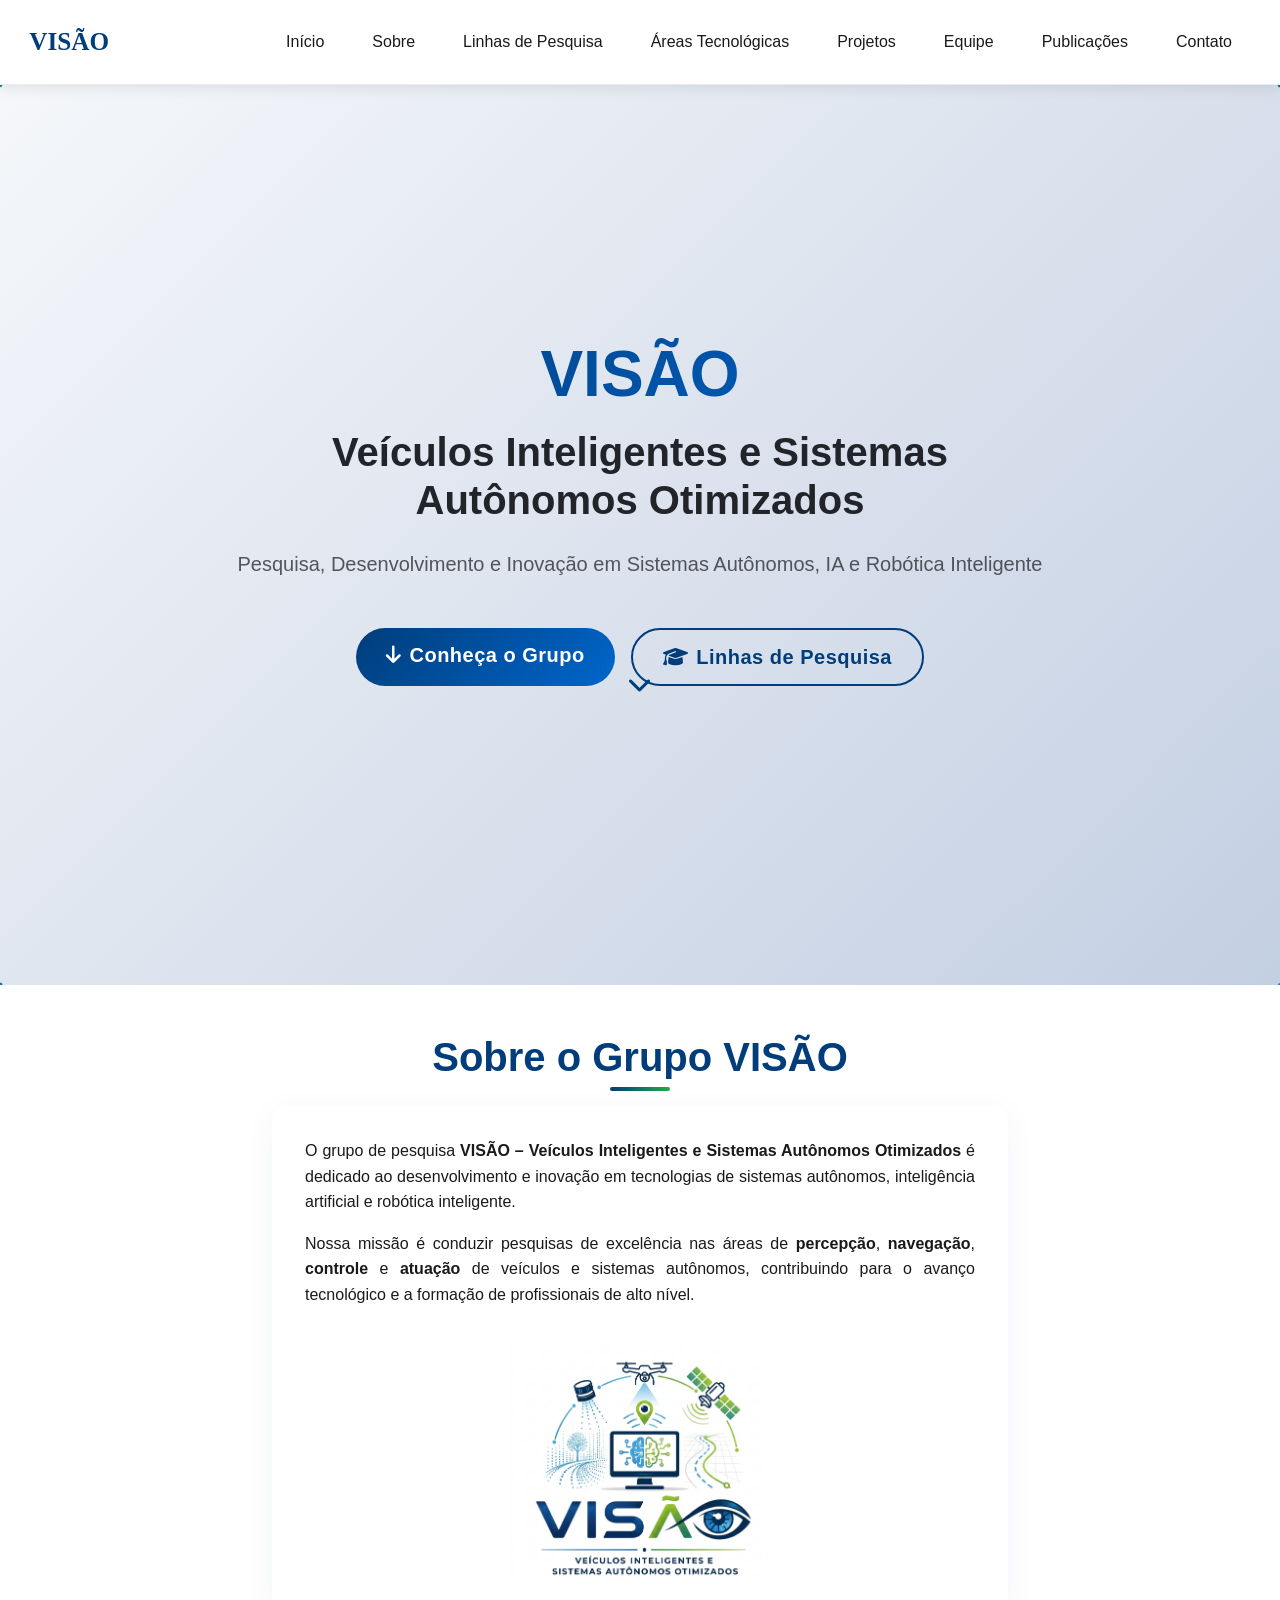
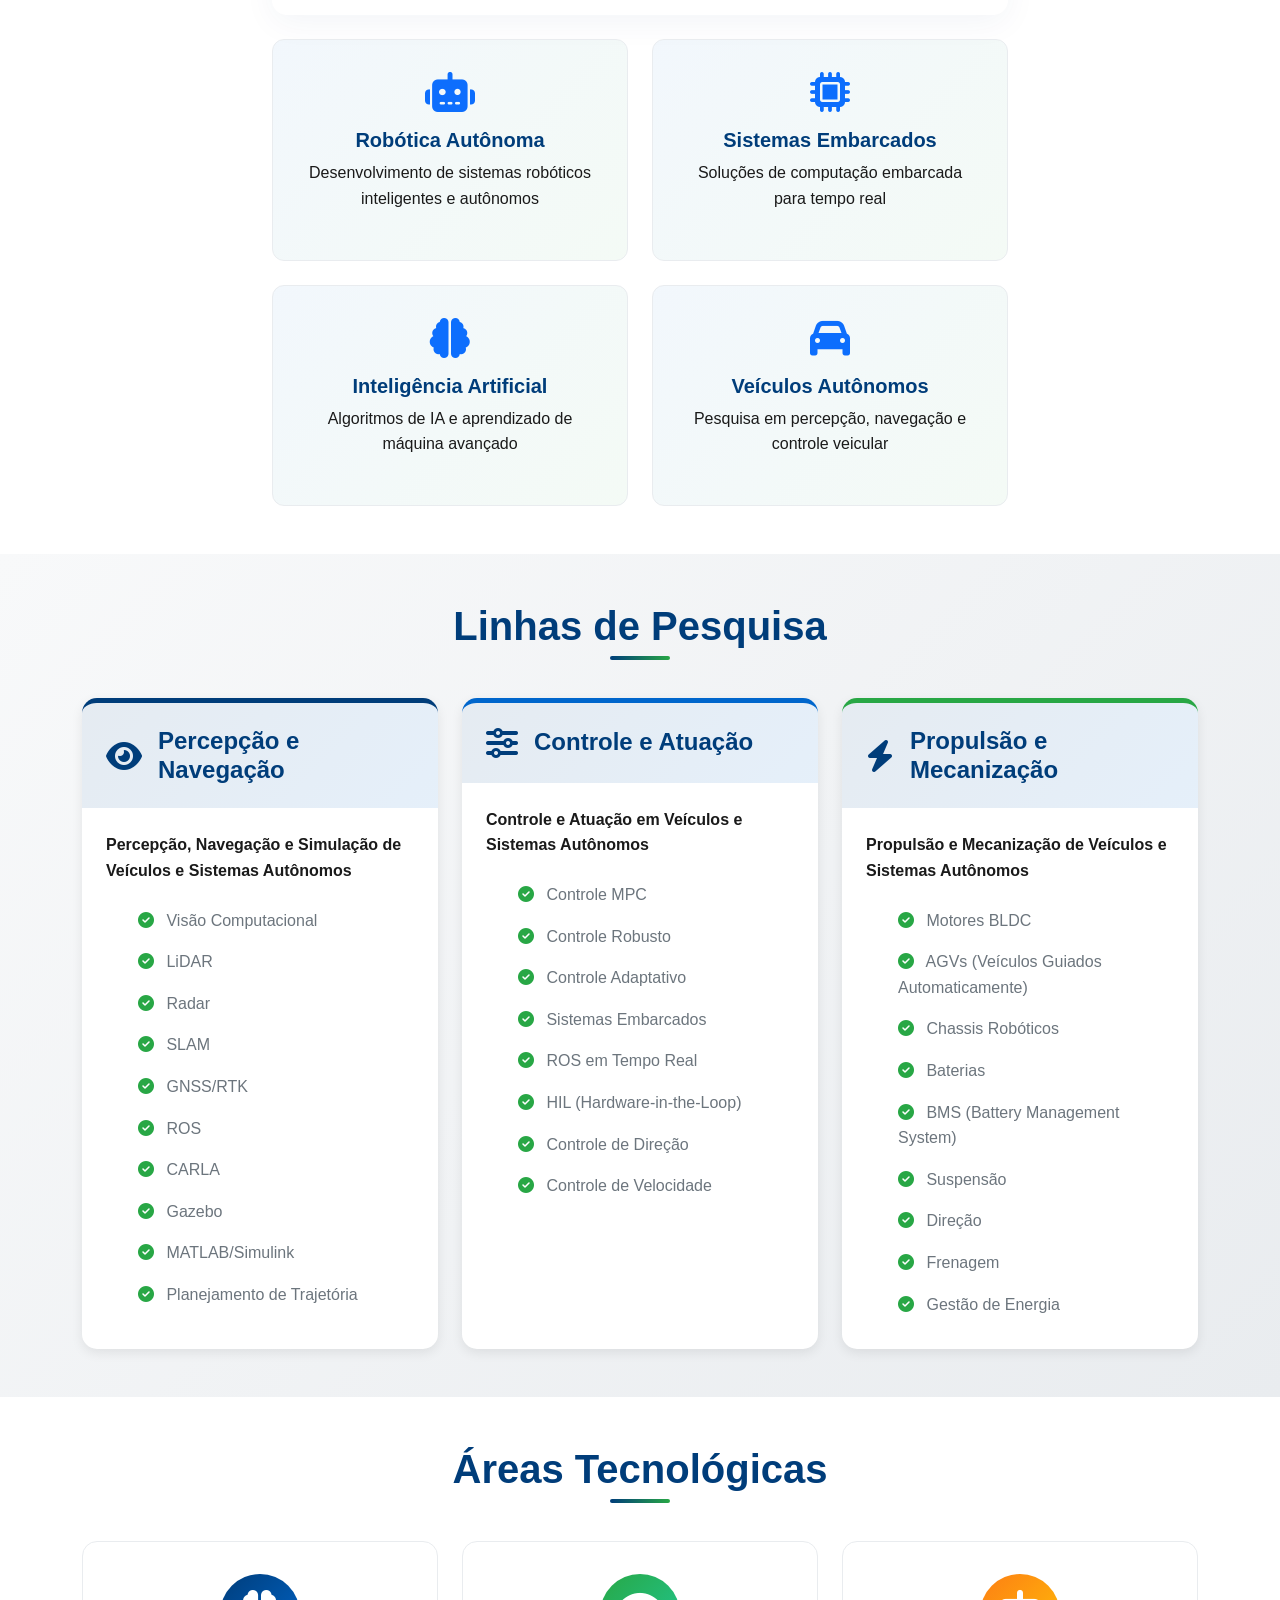
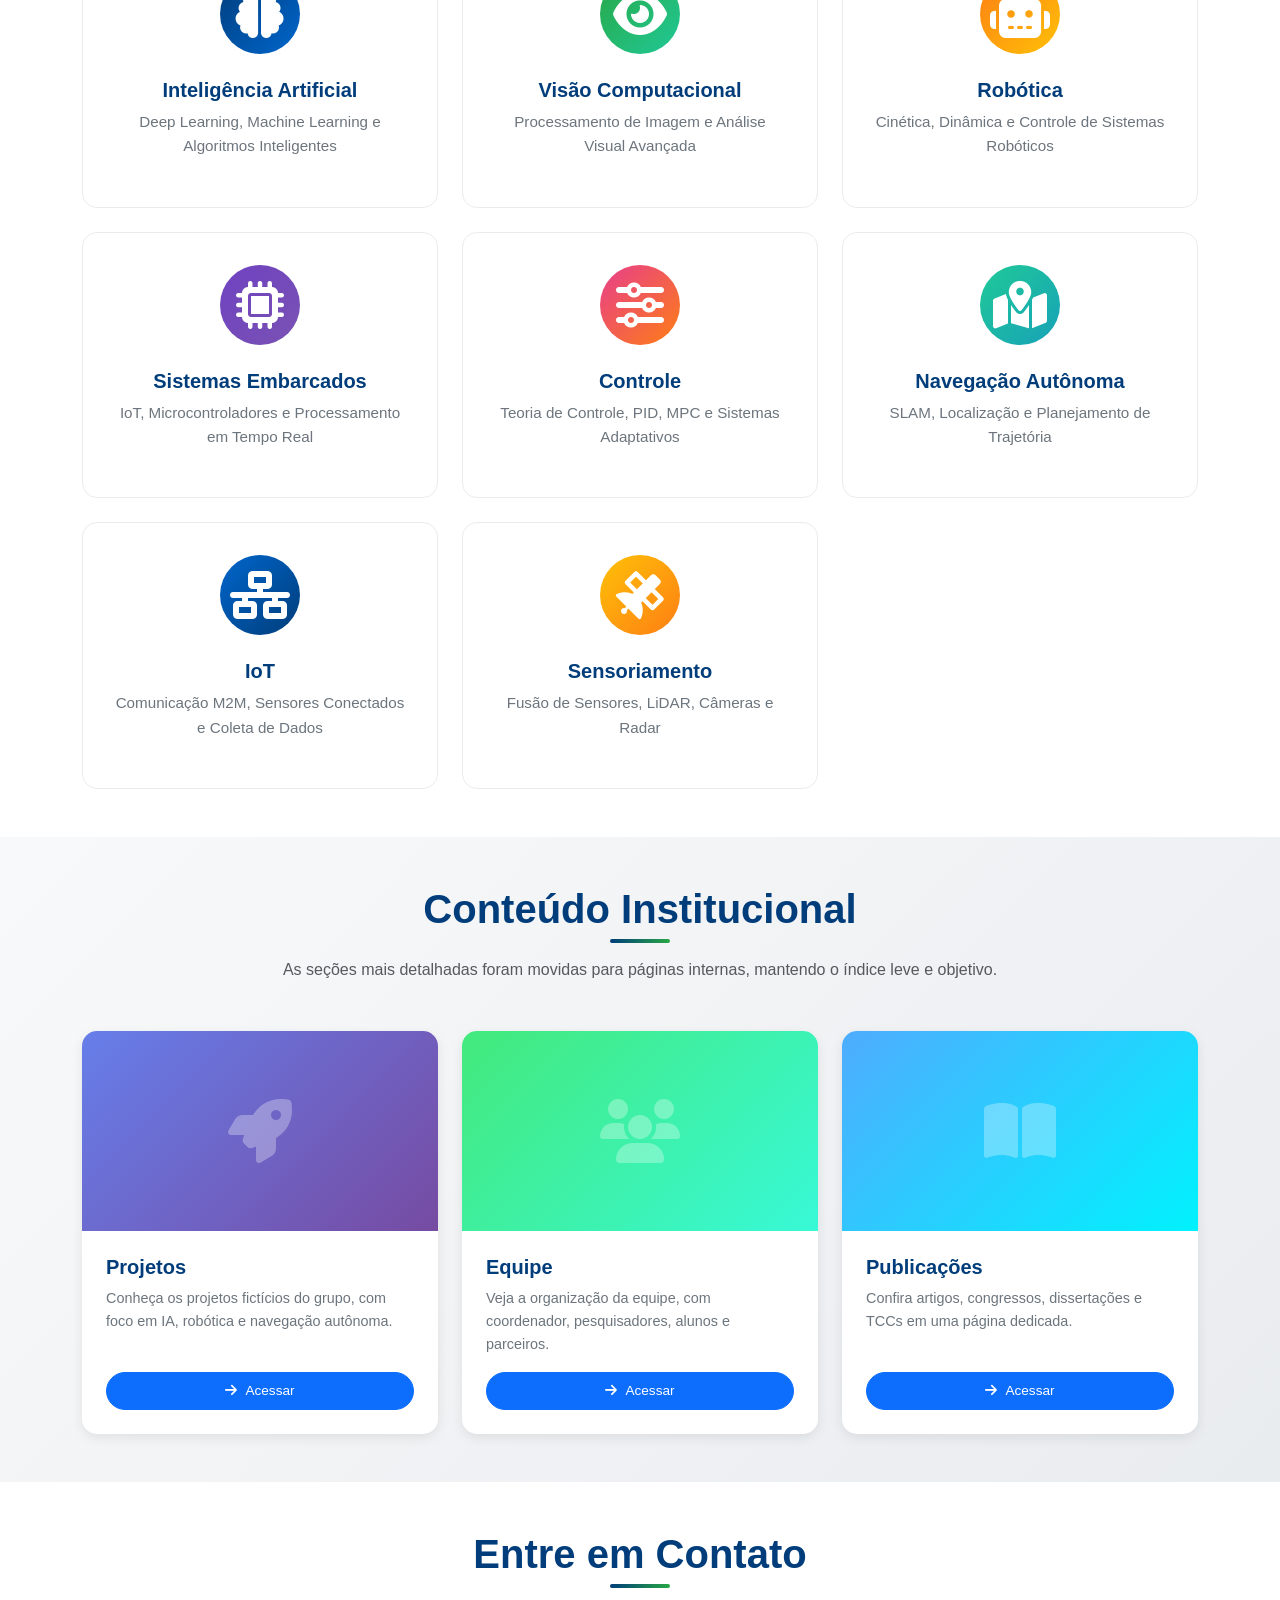
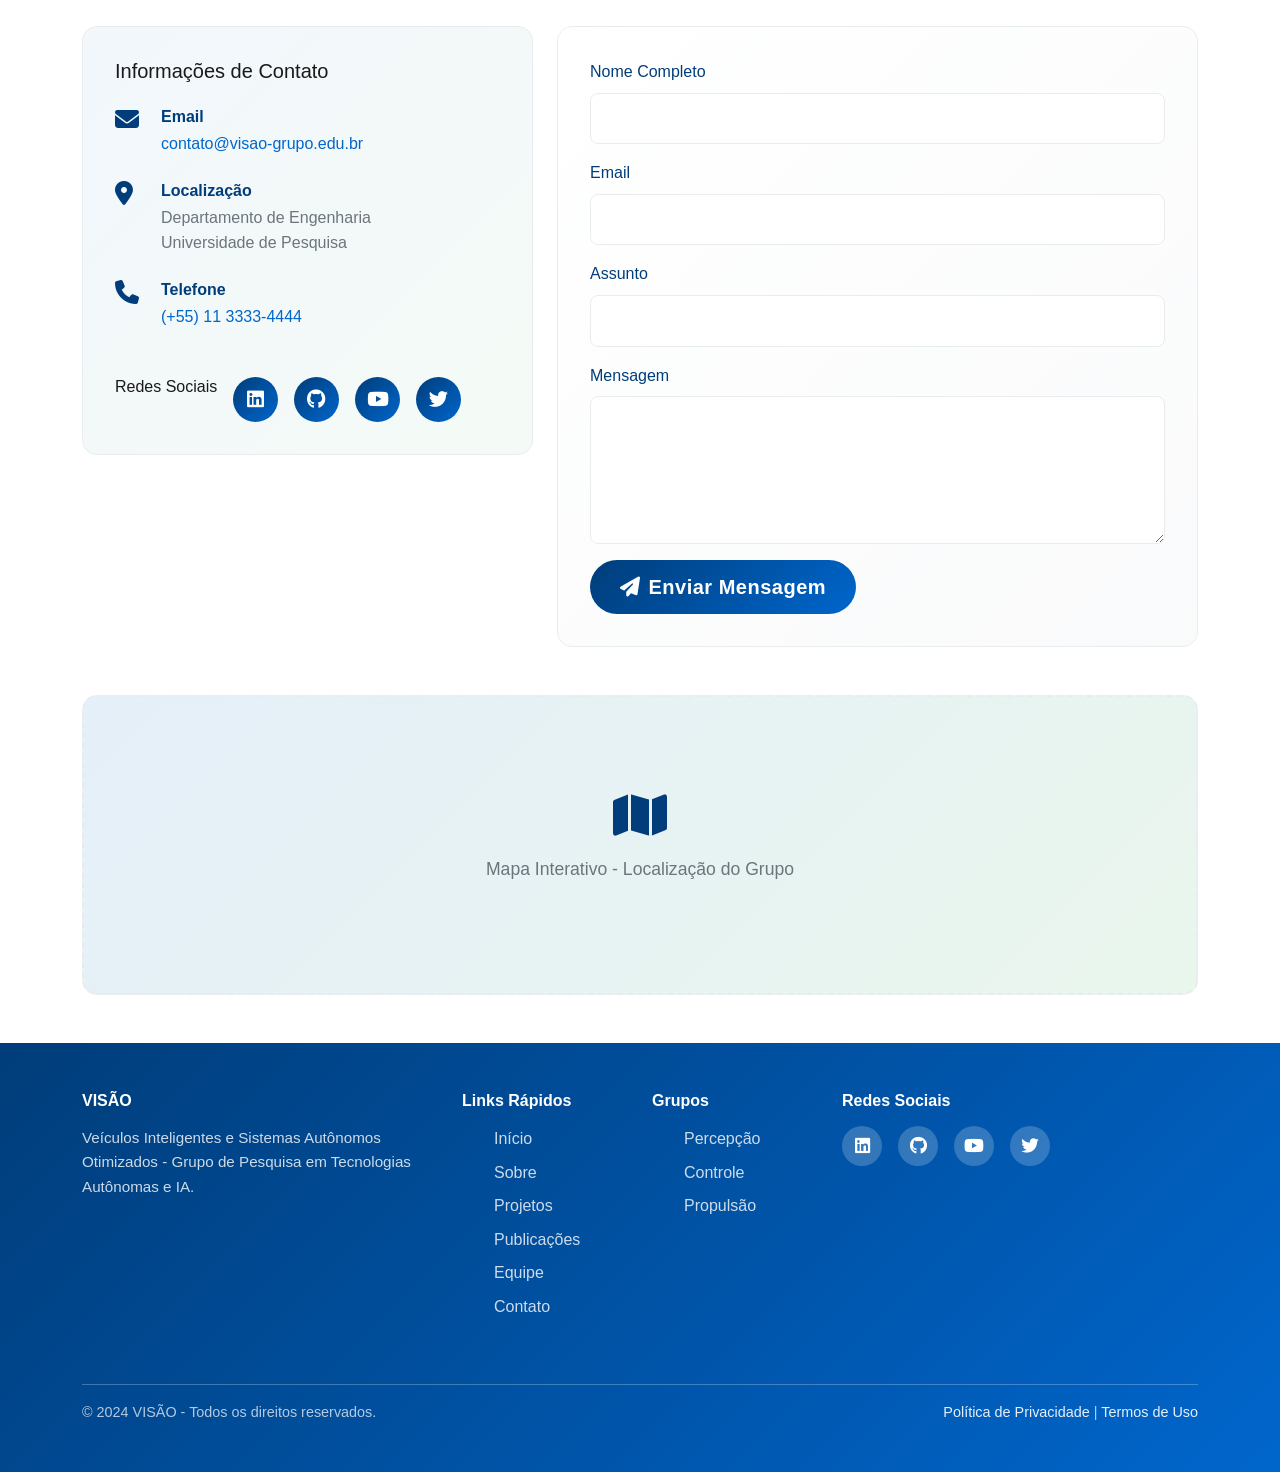
==== index.html @ 3a59da69 "Initial commit: site institucional VISÃO" ====
<!DOCTYPE html>
<html lang="pt-BR">
<head>
    <meta charset="UTF-8">
    <meta name="viewport" content="width=device-width, initial-scale=1.0">
    <meta name="description" content="VISÃO - Veículos Inteligentes e Sistemas Autônomos Otimizados. Grupo de pesquisa em IA, robótica e sistemas autônomos.">
    <title>VISÃO - Veículos Inteligentes e Sistemas Autônomos Otimizados</title>
    
    <!-- Bootstrap 5 CSS -->
    <link href="https://cdn.jsdelivr.net/npm/bootstrap@5.3.0/dist/css/bootstrap.min.css" rel="stylesheet">
    
    <!-- Font Awesome Icons -->
    <link rel="stylesheet" href="https://cdnjs.cloudflare.com/ajax/libs/font-awesome/6.4.0/css/all.min.css">
    
    <!-- Custom CSS -->
    <link rel="stylesheet" href="style.css">
</head>
<body>
    <!-- ===== NAVBAR STICKY ===== -->
    <nav class="navbar navbar-expand-lg navbar-dark navbar-custom sticky-top">
        <div class="container-fluid px-4">
            <a class="navbar-brand" href="index.html#home">
                <img src="data:image/svg+xml,%3Csvg xmlns='http://www.w3.org/2000/svg' viewBox='0 0 100 40'%3E%3Ctext x='5' y='28' font-size='24' font-weight='bold' fill='%23003d7a'%3EVISÃO%3C/text%3E%3C/svg%3E" alt="VISÃO" class="navbar-logo">
            </a>
            
            <!-- Hamburger Menu -->
            <button class="navbar-toggler" type="button" data-bs-toggle="collapse" data-bs-target="#navbarMenu" aria-controls="navbarMenu" aria-expanded="false" aria-label="Toggle navigation">
                <span class="navbar-toggler-icon"></span>
            </button>
            
            <!-- Menu Items -->
            <div class="collapse navbar-collapse" id="navbarMenu">
                <ul class="navbar-nav ms-auto">
                    <li class="nav-item"><a class="nav-link" href="index.html#home">Início</a></li>
                    <li class="nav-item"><a class="nav-link" href="index.html#sobre">Sobre</a></li>
                    <li class="nav-item"><a class="nav-link" href="index.html#linhas">Linhas de Pesquisa</a></li>
                    <li class="nav-item"><a class="nav-link" href="index.html#areas">Áreas Tecnológicas</a></li>
                    <li class="nav-item"><a class="nav-link" href="projetos.html">Projetos</a></li>
                    <li class="nav-item"><a class="nav-link" href="equipe.html">Equipe</a></li>
                    <li class="nav-item"><a class="nav-link" href="publicacoes.html">Publicações</a></li>
                    <li class="nav-item"><a class="nav-link" href="index.html#contato">Contato</a></li>
                </ul>
            </div>
        </div>
    </nav>

    <!-- ===== HERO SECTION ===== -->
    <section id="home" class="hero-section">
        <div class="hero-background">
            <canvas id="canvasBackground"></canvas>
        </div>
        
        <div class="container-fluid position-relative">
            <div class="row align-items-center justify-content-center min-vh-100">
                <div class="col-lg-8 text-center hero-content">
                    <!-- Title -->
                    <h1 class="display-3 fw-bold mb-3 text-gradient">VISÃO</h1>
                    <h2 class="display-6 fw-bold text-dark mb-4">Veículos Inteligentes e Sistemas Autônomos Otimizados</h2>
                    
                    <!-- Tagline -->
                    <p class="lead mb-5 text-muted">
                        Pesquisa, Desenvolvimento e Inovação em Sistemas Autônomos, IA e Robótica Inteligente
                    </p>
                    
                    <!-- CTA Buttons -->
                    <div class="d-flex gap-3 justify-content-center flex-wrap mb-5">
                        <a href="index.html#sobre" class="btn btn-primary btn-lg btn-custom">
                            <i class="fas fa-arrow-down me-2"></i>Conheça o Grupo
                        </a>
                        <a href="index.html#linhas" class="btn btn-outline-primary btn-lg btn-custom">
                            <i class="fas fa-graduation-cap me-2"></i>Linhas de Pesquisa
                        </a>
                    </div>
                    
                    <!-- Scroll Indicator -->
                    <div class="scroll-indicator">
                        <i class="fas fa-chevron-down"></i>
                    </div>
                </div>
            </div>
        </div>
    </section>

    <!-- ===== SOBRE O GRUPO ===== -->
    <section id="sobre" class="section-sobre py-5">
        <div class="container">
            <div class="row">
                <div class="col-lg-8 mx-auto">
                    <h2 class="section-title mb-4">Sobre o Grupo VISÃO</h2>
                    
                    <div class="card-glass mb-4">
                        <p class="text-justify">
                            O grupo de pesquisa <strong>VISÃO – Veículos Inteligentes e Sistemas Autônomos Otimizados</strong> 
                            é dedicado ao desenvolvimento e inovação em tecnologias de sistemas autônomos, inteligência artificial e robótica inteligente.
                        </p>
                        <p class="text-justify">
                            Nossa missão é conduzir pesquisas de excelência nas áreas de <strong>percepção</strong>, <strong>navegação</strong>, 
                            <strong>controle</strong> e <strong>atuação</strong> de veículos e sistemas autônomos, contribuindo para o avanço 
                            tecnológico e a formação de profissionais de alto nível.
                        </p>
                        <div class="about-logo-wrap mt-4 text-center">
                            <img src="logo.png" alt="Logo VISÃO" class="about-logo img-fluid">
                        </div>
                    </div>
                    
                    <div class="row g-4">
                        <div class="col-md-6">
                            <div class="feature-box">
                                <i class="fas fa-robot text-primary"></i>
                                <h5>Robótica Autônoma</h5>
                                <p>Desenvolvimento de sistemas robóticos inteligentes e autônomos</p>
                            </div>
                        </div>
                        <div class="col-md-6">
                            <div class="feature-box">
                                <i class="fas fa-microchip text-primary"></i>
                                <h5>Sistemas Embarcados</h5>
                                <p>Soluções de computação embarcada para tempo real</p>
                            </div>
                        </div>
                        <div class="col-md-6">
                            <div class="feature-box">
                                <i class="fas fa-brain text-primary"></i>
                                <h5>Inteligência Artificial</h5>
                                <p>Algoritmos de IA e aprendizado de máquina avançado</p>
                            </div>
                        </div>
                        <div class="col-md-6">
                            <div class="feature-box">
                                <i class="fas fa-car text-primary"></i>
                                <h5>Veículos Autônomos</h5>
                                <p>Pesquisa em percepção, navegação e controle veicular</p>
                            </div>
                        </div>
                    </div>
                </div>
            </div>
        </div>
    </section>

    <!-- ===== LINHAS DE PESQUISA ===== -->
    <section id="linhas" class="section-linhas py-5">
        <div class="container">
            <h2 class="section-title mb-5 text-center">Linhas de Pesquisa</h2>
            
            <div class="row g-4">
                <!-- Linha 1 -->
                <div class="col-lg-4">
                    <div class="card-research card-research-1">
                        <div class="card-header-custom">
                            <i class="fas fa-eye"></i>
                            <h4>Percepção e Navegação</h4>
                        </div>
                        <div class="card-body-custom">
                            <p class="fw-bold mb-3">Percepção, Navegação e Simulação de Veículos e Sistemas Autônomos</p>
                            <ul class="tech-list">
                                <li><i class="fas fa-check-circle"></i> Visão Computacional</li>
                                <li><i class="fas fa-check-circle"></i> LiDAR</li>
                                <li><i class="fas fa-check-circle"></i> Radar</li>
                                <li><i class="fas fa-check-circle"></i> SLAM</li>
                                <li><i class="fas fa-check-circle"></i> GNSS/RTK</li>
                                <li><i class="fas fa-check-circle"></i> ROS</li>
                                <li><i class="fas fa-check-circle"></i> CARLA</li>
                                <li><i class="fas fa-check-circle"></i> Gazebo</li>
                                <li><i class="fas fa-check-circle"></i> MATLAB/Simulink</li>
                                <li><i class="fas fa-check-circle"></i> Planejamento de Trajetória</li>
                            </ul>
                        </div>
                    </div>
                </div>
                
                <!-- Linha 2 -->
                <div class="col-lg-4">
                    <div class="card-research card-research-2">
                        <div class="card-header-custom">
                            <i class="fas fa-sliders-h"></i>
                            <h4>Controle e Atuação</h4>
                        </div>
                        <div class="card-body-custom">
                            <p class="fw-bold mb-3">Controle e Atuação em Veículos e Sistemas Autônomos</p>
                            <ul class="tech-list">
                                <li><i class="fas fa-check-circle"></i> Controle MPC</li>
                                <li><i class="fas fa-check-circle"></i> Controle Robusto</li>
                                <li><i class="fas fa-check-circle"></i> Controle Adaptativo</li>
                                <li><i class="fas fa-check-circle"></i> Sistemas Embarcados</li>
                                <li><i class="fas fa-check-circle"></i> ROS em Tempo Real</li>
                                <li><i class="fas fa-check-circle"></i> HIL (Hardware-in-the-Loop)</li>
                                <li><i class="fas fa-check-circle"></i> Controle de Direção</li>
                                <li><i class="fas fa-check-circle"></i> Controle de Velocidade</li>
                            </ul>
                        </div>
                    </div>
                </div>
                
                <!-- Linha 3 -->
                <div class="col-lg-4">
                    <div class="card-research card-research-3">
                        <div class="card-header-custom">
                            <i class="fas fa-bolt"></i>
                            <h4>Propulsão e Mecanização</h4>
                        </div>
                        <div class="card-body-custom">
                            <p class="fw-bold mb-3">Propulsão e Mecanização de Veículos e Sistemas Autônomos</p>
                            <ul class="tech-list">
                                <li><i class="fas fa-check-circle"></i> Motores BLDC</li>
                                <li><i class="fas fa-check-circle"></i> AGVs (Veículos Guiados Automaticamente)</li>
                                <li><i class="fas fa-check-circle"></i> Chassis Robóticos</li>
                                <li><i class="fas fa-check-circle"></i> Baterias</li>
                                <li><i class="fas fa-check-circle"></i> BMS (Battery Management System)</li>
                                <li><i class="fas fa-check-circle"></i> Suspensão</li>
                                <li><i class="fas fa-check-circle"></i> Direção</li>
                                <li><i class="fas fa-check-circle"></i> Frenagem</li>
                                <li><i class="fas fa-check-circle"></i> Gestão de Energia</li>
                            </ul>
                        </div>
                    </div>
                </div>
            </div>
        </div>
    </section>

    <!-- ===== ÁREAS TECNOLÓGICAS ===== -->
    <section id="areas" class="section-areas py-5">
        <div class="container">
            <h2 class="section-title mb-5 text-center">Áreas Tecnológicas</h2>
            
            <div class="row g-4">
                <!-- Card 1 -->
                <div class="col-md-6 col-lg-4">
                    <div class="tech-card">
                        <div class="tech-icon tech-icon-1">
                            <i class="fas fa-brain"></i>
                        </div>
                        <h5>Inteligência Artificial</h5>
                        <p>Deep Learning, Machine Learning e Algoritmos Inteligentes</p>
                    </div>
                </div>
                
                <!-- Card 2 -->
                <div class="col-md-6 col-lg-4">
                    <div class="tech-card">
                        <div class="tech-icon tech-icon-2">
                            <i class="fas fa-eye"></i>
                        </div>
                        <h5>Visão Computacional</h5>
                        <p>Processamento de Imagem e Análise Visual Avançada</p>
                    </div>
                </div>
                
                <!-- Card 3 -->
                <div class="col-md-6 col-lg-4">
                    <div class="tech-card">
                        <div class="tech-icon tech-icon-3">
                            <i class="fas fa-robot"></i>
                        </div>
                        <h5>Robótica</h5>
                        <p>Cinética, Dinâmica e Controle de Sistemas Robóticos</p>
                    </div>
                </div>
                
                <!-- Card 4 -->
                <div class="col-md-6 col-lg-4">
                    <div class="tech-card">
                        <div class="tech-icon tech-icon-4">
                            <i class="fas fa-microchip"></i>
                        </div>
                        <h5>Sistemas Embarcados</h5>
                        <p>IoT, Microcontroladores e Processamento em Tempo Real</p>
                    </div>
                </div>
                
                <!-- Card 5 -->
                <div class="col-md-6 col-lg-4">
                    <div class="tech-card">
                        <div class="tech-icon tech-icon-5">
                            <i class="fas fa-sliders-h"></i>
                        </div>
                        <h5>Controle</h5>
                        <p>Teoria de Controle, PID, MPC e Sistemas Adaptativos</p>
                    </div>
                </div>
                
                <!-- Card 6 -->
                <div class="col-md-6 col-lg-4">
                    <div class="tech-card">
                        <div class="tech-icon tech-icon-6">
                            <i class="fas fa-map-location-dot"></i>
                        </div>
                        <h5>Navegação Autônoma</h5>
                        <p>SLAM, Localização e Planejamento de Trajetória</p>
                    </div>
                </div>
                
                <!-- Card 7 -->
                <div class="col-md-6 col-lg-4">
                    <div class="tech-card">
                        <div class="tech-icon tech-icon-7">
                            <i class="fas fa-network-wired"></i>
                        </div>
                        <h5>IoT</h5>
                        <p>Comunicação M2M, Sensores Conectados e Coleta de Dados</p>
                    </div>
                </div>
                
                <!-- Card 8 -->
                <div class="col-md-6 col-lg-4">
                    <div class="tech-card">
                        <div class="tech-icon tech-icon-8">
                            <i class="fas fa-satellite"></i>
                        </div>
                        <h5>Sensoriamento</h5>
                        <p>Fusão de Sensores, LiDAR, Câmeras e Radar</p>
                    </div>
                </div>
            </div>
        </div>
    </section>

    <!-- ===== PÁGINAS INTERNAS EM DESTAQUE ===== -->
    <section class="section-projetos py-5">
        <div class="container">
            <h2 class="section-title mb-4 text-center">Conteúdo Institucional</h2>
            <p class="text-center text-muted mb-5">As seções mais detalhadas foram movidas para páginas internas, mantendo o índice leve e objetivo.</p>
            <div class="row g-4 justify-content-center">
                <div class="col-md-4">
                    <div class="project-card">
                        <div class="project-image">
                            <div class="placeholder-image" style="background: linear-gradient(135deg, #667eea 0%, #764ba2 100%);">
                                <i class="fas fa-rocket"></i>
                            </div>
                        </div>
                        <div class="project-content">
                            <h5>Projetos</h5>
                            <p>Conheça os projetos fictícios do grupo, com foco em IA, robótica e navegação autônoma.</p>
                            <a href="projetos.html" class="btn btn-sm btn-primary btn-custom-small"><i class="fas fa-arrow-right me-2"></i>Acessar</a>
                        </div>
                    </div>
                </div>
                <div class="col-md-4">
                    <div class="project-card">
                        <div class="project-image">
                            <div class="placeholder-image" style="background: linear-gradient(135deg, #43e97b 0%, #38f9d7 100%);">
                                <i class="fas fa-users"></i>
                            </div>
                        </div>
                        <div class="project-content">
                            <h5>Equipe</h5>
                            <p>Veja a organização da equipe, com coordenador, pesquisadores, alunos e parceiros.</p>
                            <a href="equipe.html" class="btn btn-sm btn-primary btn-custom-small"><i class="fas fa-arrow-right me-2"></i>Acessar</a>
                        </div>
                    </div>
                </div>
                <div class="col-md-4">
                    <div class="project-card">
                        <div class="project-image">
                            <div class="placeholder-image" style="background: linear-gradient(135deg, #4facfe 0%, #00f2fe 100%);">
                                <i class="fas fa-book-open"></i>
                            </div>
                        </div>
                        <div class="project-content">
                            <h5>Publicações</h5>
                            <p>Confira artigos, congressos, dissertações e TCCs em uma página dedicada.</p>
                            <a href="publicacoes.html" class="btn btn-sm btn-primary btn-custom-small"><i class="fas fa-arrow-right me-2"></i>Acessar</a>
                        </div>
                    </div>
                </div>
            </div>
        </div>
    </section>

    <!-- ===== CONTATO ===== -->
    <section id="contato" class="section-contato py-5">
        <div class="container">
            <h2 class="section-title mb-5 text-center">Entre em Contato</h2>
            
            <div class="row g-4">
                <!-- Informações de Contato -->
                <div class="col-lg-5">
                    <div class="contact-info-box mb-4">
                        <h5 class="mb-4">Informações de Contato</h5>
                        
                        <div class="contact-item mb-4">
                            <i class="fas fa-envelope"></i>
                            <div>
                                <h6>Email</h6>
                                <p><a href="mailto:contato@visao-grupo.edu.br">contato@visao-grupo.edu.br</a></p>
                            </div>
                        </div>
                        
                        <div class="contact-item mb-4">
                            <i class="fas fa-map-marker-alt"></i>
                            <div>
                                <h6>Localização</h6>
                                <p>Departamento de Engenharia<br>Universidade de Pesquisa</p>
                            </div>
                        </div>
                        
                        <div class="contact-item mb-4">
                            <i class="fas fa-phone"></i>
                            <div>
                                <h6>Telefone</h6>
                                <p><a href="tel:+551133334444">(+55) 11 3333-4444</a></p>
                            </div>
                        </div>
                        
                        <div class="social-links mt-5">
                            <h6 class="mb-3">Redes Sociais</h6>
                            <a href="#" class="social-icon"><i class="fab fa-linkedin"></i></a>
                            <a href="#" class="social-icon"><i class="fab fa-github"></i></a>
                            <a href="#" class="social-icon"><i class="fab fa-youtube"></i></a>
                            <a href="#" class="social-icon"><i class="fab fa-twitter"></i></a>
                        </div>
                    </div>
                </div>
                
                <!-- Formulário de Contato -->
                <div class="col-lg-7">
                    <form id="contactForm" class="contact-form">
                        <div class="mb-3">
                            <label for="name" class="form-label">Nome Completo</label>
                            <input type="text" class="form-control form-control-custom" id="name" name="name" required>
                        </div>
                        
                        <div class="mb-3">
                            <label for="email" class="form-label">Email</label>
                            <input type="email" class="form-control form-control-custom" id="email" name="email" required>
                        </div>
                        
                        <div class="mb-3">
                            <label for="subject" class="form-label">Assunto</label>
                            <input type="text" class="form-control form-control-custom" id="subject" name="subject" required>
                        </div>
                        
                        <div class="mb-3">
                            <label for="message" class="form-label">Mensagem</label>
                            <textarea class="form-control form-control-custom" id="message" name="message" rows="5" required></textarea>
                        </div>
                        
                        <button type="submit" class="btn btn-primary btn-lg btn-custom">
                            <i class="fas fa-paper-plane me-2"></i>Enviar Mensagem
                        </button>
                    </form>
                </div>
            </div>
            
            <!-- Mapa Placeholder -->
            <div class="mt-5">
                <div class="map-placeholder">
                    <i class="fas fa-map"></i>
                    <p>Mapa Interativo - Localização do Grupo</p>
                </div>
            </div>
        </div>
    </section>

    <!-- ===== FOOTER ===== -->
    <footer class="footer py-5">
        <div class="container">
            <div class="row mb-4">
                <div class="col-md-4 mb-4">
                    <h6 class="mb-3">VISÃO</h6>
                    <p class="footer-description">Veículos Inteligentes e Sistemas Autônomos Otimizados - Grupo de Pesquisa em Tecnologias Autônomas e IA.</p>
                </div>
                
                <div class="col-md-2 mb-4">
                    <h6 class="mb-3">Links Rápidos</h6>
                    <ul class="footer-links">
                        <li><a href="index.html#home">Início</a></li>
                        <li><a href="index.html#sobre">Sobre</a></li>
                        <li><a href="projetos.html">Projetos</a></li>
                        <li><a href="publicacoes.html">Publicações</a></li>
                        <li><a href="equipe.html">Equipe</a></li>
                        <li><a href="index.html#contato">Contato</a></li>
                    </ul>
                </div>
                
                <div class="col-md-2 mb-4">
                    <h6 class="mb-3">Grupos</h6>
                    <ul class="footer-links">
                        <li><a href="#linhas">Percepção</a></li>
                        <li><a href="#linhas">Controle</a></li>
                        <li><a href="#linhas">Propulsão</a></li>
                    </ul>
                </div>
                
                <div class="col-md-4">
                    <h6 class="mb-3">Redes Sociais</h6>
                    <div class="footer-social">
                        <a href="#"><i class="fab fa-linkedin"></i></a>
                        <a href="#"><i class="fab fa-github"></i></a>
                        <a href="#"><i class="fab fa-youtube"></i></a>
                        <a href="#"><i class="fab fa-twitter"></i></a>
                    </div>
                </div>
            </div>
            
            <hr>
            
            <div class="row">
                <div class="col-md-6">
                    <p class="footer-copyright">&copy; 2024 VISÃO - Todos os direitos reservados.</p>
                </div>
                <div class="col-md-6 text-md-end">
                    <p class="footer-copyright"><a href="#">Política de Privacidade</a> | <a href="#">Termos de Uso</a></p>
                </div>
            </div>
        </div>
    </footer>

    <!-- ===== BOTÃO VOLTAR AO TOPO ===== -->
    <div id="backToTop" class="back-to-top">
        <i class="fas fa-chevron-up"></i>
    </div>

    <!-- Bootstrap 5 JS -->
    <script src="https://cdn.jsdelivr.net/npm/bootstrap@5.3.0/dist/js/bootstrap.bundle.min.js"></script>
    
    <!-- Custom JS -->
    <script src="script.js"></script>
</body>
</html>
---- style.css ----
/* ============================================
   VISÃO - Veículos Inteligentes e Sistemas Autônomos Otimizados
   CSS Moderno e Responsivo
   ============================================ */

/* ===== VARIÁVEIS DE COR ===== */
:root {
    --primary-color: #003d7a;       /* Azul Escuro */
    --secondary-color: #0066cc;     /* Azul Claro */
    --accent-color: #28a745;        /* Verde Tecnológico */
    --light-bg: #f8f9fa;            /* Cinza Muito Claro */
    --white: #ffffff;
    --text-dark: #1a1a1a;
    --text-muted: #6c757d;
    --border-light: #e9ecef;
    --transition: all 0.3s ease;
    --shadow: 0 10px 30px rgba(0, 61, 122, 0.1);
    --shadow-sm: 0 4px 12px rgba(0, 0, 0, 0.08);
}

/* ===== RESET E CONFIGURAÇÕES GLOBAIS ===== */
* {
    margin: 0;
    padding: 0;
    box-sizing: border-box;
}

html {
    scroll-behavior: smooth;
}

body {
    font-family: 'Segoe UI', Tahoma, Geneva, Verdana, sans-serif;
    background-color: var(--light-bg);
    color: var(--text-dark);
    line-height: 1.6;
    overflow-x: hidden;
}

/* ===== NAVBAR STICKY ===== */
.navbar-custom {
    background: rgba(255, 255, 255, 0.95);
    backdrop-filter: blur(10px);
    box-shadow: var(--shadow-sm);
    border-bottom: 1px solid var(--border-light);
    padding: 1rem 0;
}

.navbar-custom .navbar-brand {
    display: flex;
    align-items: center;
    font-weight: 700;
    font-size: 1.5rem;
    color: var(--primary-color) !important;
    letter-spacing: -0.5px;
}

.navbar-logo {
    height: 42px;
    width: auto;
    margin-right: 0.5rem;
}

.navbar-custom .nav-link {
    color: var(--text-dark) !important;
    font-weight: 500;
    margin: 0 0.5rem;
    padding: 0.5rem 1rem !important;
    transition: var(--transition);
    position: relative;
}

.navbar-custom .nav-link:after {
    content: '';
    position: absolute;
    bottom: 0;
    left: 50%;
    width: 0;
    height: 3px;
    background: linear-gradient(90deg, var(--primary-color), var(--accent-color));
    transition: var(--transition);
    transform: translateX(-50%);
}

.navbar-custom .nav-link:hover:after {
    width: 80%;
}

.navbar-custom .nav-link.active {
    color: var(--primary-color) !important;
}

/* ===== HERO SECTION ===== */
.hero-section {
    position: relative;
    min-height: 100vh;
    display: flex;
    align-items: center;
    justify-content: center;
    overflow: hidden;
    background: linear-gradient(135deg, #f5f7fa 0%, #c3cfe2 100%);
}

.hero-background {
    position: absolute;
    width: 100%;
    height: 100%;
    top: 0;
    left: 0;
}

#canvasBackground {
    width: 100%;
    height: 100%;
    display: block;
}

.hero-content {
    position: relative;
    z-index: 10;
    animation: fadeInUp 1s ease-out;
}

/* Animação entrada Hero */
@keyframes fadeInUp {
    from {
        opacity: 0;
        transform: translateY(30px);
    }
    to {
        opacity: 1;
        transform: translateY(0);
    }
}

@keyframes pulse {
    0%, 100% {
        transform: scale(1);
    }
    50% {
        transform: scale(1.05);
    }
}

.hero-logo {
    width: min(240px, 72vw);
    margin: 0 auto 1rem;
}

.hero-logo img {
    width: 100%;
    height: auto;
    display: block;
}

.about-logo-wrap {
    padding-top: 0.5rem;
}

.about-logo {
    max-width: 260px;
    width: 100%;
    height: auto;
}

.text-gradient {
    background: linear-gradient(135deg, var(--primary-color) 0%, var(--secondary-color) 100%);
    -webkit-background-clip: text;
    -webkit-text-fill-color: transparent;
    background-clip: text;
}

.hero-content h1 {
    animation: fadeInUp 1s ease-out 0.1s both;
}

.hero-content h2 {
    animation: fadeInUp 1s ease-out 0.2s both;
}

.hero-content p {
    animation: fadeInUp 1s ease-out 0.3s both;
}

.hero-content .btn {
    animation: fadeInUp 1s ease-out 0.4s both;
}

/* Botões Customizados */
.btn-custom {
    border-radius: 50px;
    padding: 12px 30px;
    font-weight: 600;
    letter-spacing: 0.5px;
    transition: var(--transition);
    position: relative;
    overflow: hidden;
}

.btn-primary.btn-custom {
    background: linear-gradient(135deg, var(--primary-color), var(--secondary-color));
    border: none;
}

.btn-primary.btn-custom:hover {
    transform: translateY(-3px);
    box-shadow: 0 15px 40px rgba(0, 61, 122, 0.3);
}

.btn-outline-primary.btn-custom {
    border: 2px solid var(--primary-color);
    color: var(--primary-color);
}

.btn-outline-primary.btn-custom:hover {
    background: var(--primary-color);
    transform: translateY(-3px);
    box-shadow: 0 15px 40px rgba(0, 61, 122, 0.3);
}

/* Scroll Indicator */
.scroll-indicator {
    position: absolute;
    bottom: 30px;
    left: 50%;
    transform: translateX(-50%);
    font-size: 1.5rem;
    color: var(--primary-color);
    animation: bounce 2s infinite;
}

@keyframes bounce {
    0%, 100% {
        transform: translateX(-50%) translateY(0);
    }
    50% {
        transform: translateX(-50%) translateY(-10px);
    }
}

/* ===== SEÇÕES GERAIS ===== */
.section-title {
    font-size: 2.5rem;
    font-weight: 700;
    color: var(--primary-color);
    margin-bottom: 3rem;
    position: relative;
    display: inline-block;
    width: 100%;
    text-align: center;
}

.section-title:after {
    content: '';
    position: absolute;
    bottom: -10px;
    left: 50%;
    width: 60px;
    height: 4px;
    background: linear-gradient(90deg, var(--primary-color), var(--accent-color));
    transform: translateX(-50%);
    border-radius: 2px;
}

/* Seção Sobre */
.section-sobre {
    background: var(--white);
    padding: 6rem 0;
}

.card-glass {
    background: rgba(255, 255, 255, 0.7);
    backdrop-filter: blur(10px);
    border: 1px solid rgba(255, 255, 255, 0.2);
    border-radius: 15px;
    padding: 2rem;
    box-shadow: 0 8px 32px rgba(0, 61, 122, 0.05);
    transition: var(--transition);
}

.card-glass:hover {
    transform: translateY(-5px);
    box-shadow: 0 15px 40px rgba(0, 61, 122, 0.1);
}

/* Feature Boxes */
.feature-box {
    text-align: center;
    padding: 2rem;
    border-radius: 12px;
    background: linear-gradient(135deg, rgba(0, 102, 204, 0.05), rgba(40, 167, 69, 0.05));
    border: 1px solid var(--border-light);
    transition: var(--transition);
}

.feature-box:hover {
    transform: translateY(-8px);
    background: linear-gradient(135deg, rgba(0, 102, 204, 0.1), rgba(40, 167, 69, 0.1));
    box-shadow: var(--shadow-sm);
}

.feature-box i {
    font-size: 2.5rem;
    color: var(--primary-color);
    margin-bottom: 1rem;
}

.feature-box h5 {
    color: var(--primary-color);
    font-weight: 600;
    margin-bottom: 0.5rem;
}

/* ===== LINHAS DE PESQUISA ===== */
.section-linhas {
    background: linear-gradient(135deg, #f8f9fa 0%, #e9ecef 100%);
    padding: 6rem 0;
}

/* Cards de Pesquisa */
.card-research {
    border: none;
    border-radius: 15px;
    overflow: hidden;
    background: var(--white);
    box-shadow: var(--shadow-sm);
    transition: var(--transition);
    height: 100%;
    display: flex;
    flex-direction: column;
}

.card-research:hover {
    transform: translateY(-10px);
    box-shadow: var(--shadow);
}

.card-research-1 {
    border-top: 5px solid #003d7a;
}

.card-research-2 {
    border-top: 5px solid #0066cc;
}

.card-research-3 {
    border-top: 5px solid #28a745;
}

.card-header-custom {
    background: linear-gradient(135deg, rgba(0, 61, 122, 0.1), rgba(0, 102, 204, 0.1));
    padding: 1.5rem;
    display: flex;
    align-items: center;
    gap: 1rem;
}

.card-header-custom i {
    font-size: 2rem;
    color: var(--primary-color);
}

.card-header-custom h4 {
    margin: 0;
    color: var(--primary-color);
    font-weight: 600;
}

.card-body-custom {
    padding: 1.5rem;
    flex-grow: 1;
}

.tech-list {
    list-style: none;
    margin: 0;
}

.tech-list li {
    padding: 0.5rem 0;
    color: var(--text-muted);
    transition: var(--transition);
}

.tech-list li i {
    color: var(--accent-color);
    margin-right: 0.5rem;
}

.tech-list li:hover {
    color: var(--primary-color);
    transform: translateX(5px);
}

/* ===== ÁREAS TECNOLÓGICAS ===== */
.section-areas {
    background: var(--white);
    padding: 6rem 0;
}

.tech-card {
    background: var(--white);
    border: 1px solid var(--border-light);
    border-radius: 15px;
    padding: 2rem;
    text-align: center;
    transition: var(--transition);
    cursor: pointer;
    position: relative;
    overflow: hidden;
}

.tech-card:hover {
    transform: translateY(-10px);
    box-shadow: var(--shadow);
    border-color: var(--secondary-color);
}

.tech-card:before {
    content: '';
    position: absolute;
    top: 0;
    left: 0;
    right: 0;
    bottom: 0;
    background: linear-gradient(135deg, rgba(0, 102, 204, 0.1), rgba(40, 167, 69, 0.1));
    opacity: 0;
    transition: var(--transition);
    z-index: -1;
}

.tech-card:hover:before {
    opacity: 1;
}

.tech-icon {
    font-size: 3rem;
    margin-bottom: 1.5rem;
    width: 80px;
    height: 80px;
    margin-left: auto;
    margin-right: auto;
    display: flex;
    align-items: center;
    justify-content: center;
    border-radius: 50%;
    transition: var(--transition);
}

.tech-icon-1 { background: linear-gradient(135deg, #003d7a, #0066cc); color: white; }
.tech-icon-2 { background: linear-gradient(135deg, #28a745, #20c997); color: white; }
.tech-icon-3 { background: linear-gradient(135deg, #fd7e14, #ffc107); color: white; }
.tech-icon-4 { background: linear-gradient(135deg, #6f42c1, #7952b3); color: white; }
.tech-icon-5 { background: linear-gradient(135deg, #e83e8c, #fd7e14); color: white; }
.tech-icon-6 { background: linear-gradient(135deg, #20c997, #17a2b8); color: white; }
.tech-icon-7 { background: linear-gradient(135deg, #0066cc, #003d7a); color: white; }
.tech-icon-8 { background: linear-gradient(135deg, #ffc107, #fd7e14); color: white; }

.tech-card:hover .tech-icon {
    transform: scale(1.1) rotateZ(-10deg);
}

.tech-card h5 {
    color: var(--primary-color);
    font-weight: 600;
    margin-bottom: 0.5rem;
}

.tech-card p {
    color: var(--text-muted);
    font-size: 0.95rem;
}

/* ===== PROJETOS ===== */
.section-projetos {
    background: linear-gradient(135deg, #f8f9fa 0%, #e9ecef 100%);
    padding: 6rem 0;
}

.project-card {
    background: var(--white);
    border-radius: 15px;
    overflow: hidden;
    box-shadow: var(--shadow-sm);
    transition: var(--transition);
    height: 100%;
    display: flex;
    flex-direction: column;
}

.project-card:hover {
    transform: translateY(-12px);
    box-shadow: var(--shadow);
}

.project-image {
    height: 200px;
    overflow: hidden;
    position: relative;
}

.placeholder-image {
    width: 100%;
    height: 100%;
    display: flex;
    align-items: center;
    justify-content: center;
    font-size: 4rem;
    color: rgba(255, 255, 255, 0.3);
    transition: var(--transition);
}

.project-card:hover .placeholder-image {
    transform: scale(1.05);
}

.project-content {
    padding: 1.5rem;
    flex-grow: 1;
    display: flex;
    flex-direction: column;
}

.project-content h5 {
    color: var(--primary-color);
    font-weight: 600;
    margin-bottom: 0.5rem;
}

.project-content p {
    color: var(--text-muted);
    font-size: 0.9rem;
    margin-bottom: 1rem;
    flex-grow: 1;
}

.tech-tags {
    display: flex;
    gap: 0.5rem;
    flex-wrap: wrap;
}

.tag {
    display: inline-block;
    background: rgba(0, 102, 204, 0.1);
    color: var(--secondary-color);
    padding: 0.4rem 0.8rem;
    border-radius: 20px;
    font-size: 0.8rem;
    font-weight: 500;
}

.btn-custom-small {
    border-radius: 25px;
    padding: 0.5rem 1.2rem;
    font-size: 0.85rem;
}

/* ===== EQUIPE ===== */
.section-equipe {
    background: var(--white);
    padding: 6rem 0;
}

.team-card {
    background: linear-gradient(135deg, rgba(255, 255, 255, 0.8), rgba(248, 249, 250, 0.8));
    border: 1px solid var(--border-light);
    border-radius: 15px;
    padding: 2rem;
    text-align: center;
    transition: var(--transition);
}

.team-card:hover {
    transform: translateY(-8px);
    box-shadow: var(--shadow-sm);
    border-color: var(--secondary-color);
}

.team-image {
    width: 120px;
    height: 120px;
    margin: 0 auto 1rem;
    border-radius: 50%;
    background: linear-gradient(135deg, var(--primary-color), var(--secondary-color));
    display: flex;
    align-items: center;
    justify-content: center;
    font-size: 4rem;
    color: rgba(255, 255, 255, 0.3);
    transition: var(--transition);
}

.team-card:hover .team-image {
    transform: scale(1.1);
}

.team-card h5 {
    color: var(--primary-color);
    font-weight: 600;
    margin-bottom: 0.5rem;
}

.team-card h6 {
    color: var(--primary-color);
    font-weight: 600;
    margin-bottom: 0.3rem;
}

.team-card p {
    color: var(--text-muted);
    font-size: 0.9rem;
}

.team-card-small {
    background: linear-gradient(135deg, rgba(255, 255, 255, 0.8), rgba(248, 249, 250, 0.8));
    border: 1px solid var(--border-light);
    border-radius: 12px;
    padding: 1.5rem;
    text-align: center;
    transition: var(--transition);
}

.team-card-small:hover {
    transform: translateY(-5px);
    box-shadow: var(--shadow-sm);
    border-color: var(--secondary-color);
}

.team-image-small {
    width: 80px;
    height: 80px;
    margin: 0 auto 0.5rem;
    border-radius: 50%;
    background: linear-gradient(135deg, var(--primary-color), var(--secondary-color));
    display: flex;
    align-items: center;
    justify-content: center;
    font-size: 2.5rem;
    color: rgba(255, 255, 255, 0.3);
}

/* Partners Section */
.partners-section {
    display: grid;
    grid-template-columns: repeat(auto-fit, minmax(150px, 1fr));
    gap: 2rem;
    margin-top: 2rem;
}

.partner-item {
    background: linear-gradient(135deg, rgba(0, 102, 204, 0.1), rgba(40, 167, 69, 0.1));
    border: 1px solid var(--border-light);
    border-radius: 12px;
    padding: 2rem 1rem;
    text-align: center;
    transition: var(--transition);
}

.partner-item:hover {
    transform: translateY(-5px);
    box-shadow: var(--shadow-sm);
}

.partner-item i {
    font-size: 2.5rem;
    color: var(--primary-color);
    margin-bottom: 0.5rem;
}

.partner-item p {
    color: var(--text-muted);
    font-size: 0.9rem;
}

/* ===== PUBLICAÇÕES ===== */
.section-publicacoes {
    background: linear-gradient(135deg, #f8f9fa 0%, #e9ecef 100%);
    padding: 6rem 0;
}

.publication-item {
    display: flex;
    gap: 1.5rem;
    padding: 1.5rem;
    background: var(--white);
    border-radius: 10px;
    margin-bottom: 1.5rem;
    transition: var(--transition);
    border-left: 4px solid var(--primary-color);
}

.publication-item:hover {
    box-shadow: var(--shadow-sm);
    transform: translateX(5px);
}

.pub-indicator {
    min-width: 12px;
    width: 12px;
    height: 12px;
    border-radius: 50%;
    background: var(--primary-color);
    margin-top: 0.5rem;
}

.pub-indicator-success {
    background: var(--accent-color);
}

.pub-indicator-info {
    background: #17a2b8;
}

.publication-item h6 {
    color: var(--primary-color);
    font-weight: 600;
    margin-bottom: 0.3rem;
}

.publication-item p {
    color: var(--text-muted);
    font-size: 0.9rem;
    margin: 0;
}

/* ===== CONTATO ===== */
.section-contato {
    background: var(--white);
    padding: 6rem 0;
}

.contact-info-box {
    background: linear-gradient(135deg, rgba(0, 102, 204, 0.05), rgba(40, 167, 69, 0.05));
    border: 1px solid var(--border-light);
    border-radius: 15px;
    padding: 2rem;
}

.contact-item {
    display: flex;
    gap: 1rem;
    margin-bottom: 1.5rem;
}

.contact-item i {
    font-size: 1.5rem;
    color: var(--primary-color);
    min-width: 30px;
}

.contact-item h6 {
    color: var(--primary-color);
    font-weight: 600;
    margin-bottom: 0.3rem;
}

.contact-item p {
    color: var(--text-muted);
    margin: 0;
}

.contact-item a {
    color: var(--secondary-color);
    text-decoration: none;
    transition: var(--transition);
}

.contact-item a:hover {
    color: var(--primary-color);
}

/* Formulário de Contato */
.contact-form {
    background: linear-gradient(135deg, rgba(255, 255, 255, 0.8), rgba(248, 249, 250, 0.8));
    border: 1px solid var(--border-light);
    border-radius: 15px;
    padding: 2rem;
    backdrop-filter: blur(10px);
}

.form-control-custom {
    border: 1px solid var(--border-light);
    border-radius: 8px;
    padding: 0.8rem 1.2rem;
    font-size: 1rem;
    transition: var(--transition);
}

.form-control-custom:focus {
    border-color: var(--secondary-color);
    box-shadow: 0 0 0 0.2rem rgba(0, 102, 204, 0.15);
}

.form-label {
    color: var(--primary-color);
    font-weight: 500;
    margin-bottom: 0.5rem;
}

/* Social Links */
.social-links {
    display: flex;
    gap: 1rem;
    flex-wrap: wrap;
}

.social-icon {
    width: 45px;
    height: 45px;
    border-radius: 50%;
    background: linear-gradient(135deg, var(--primary-color), var(--secondary-color));
    color: white;
    display: flex;
    align-items: center;
    justify-content: center;
    text-decoration: none;
    transition: var(--transition);
    font-size: 1.2rem;
}

.social-icon:hover {
    transform: translateY(-5px) scale(1.1);
    box-shadow: 0 10px 25px rgba(0, 61, 122, 0.3);
}

/* Mapa Placeholder */
.map-placeholder {
    width: 100%;
    height: 300px;
    background: linear-gradient(135deg, rgba(0, 102, 204, 0.1), rgba(40, 167, 69, 0.1));
    border: 2px dashed var(--border-light);
    border-radius: 15px;
    display: flex;
    align-items: center;
    justify-content: center;
    flex-direction: column;
    gap: 1rem;
    margin-top: 2rem;
    font-size: 3rem;
    color: var(--primary-color);
}

.map-placeholder p {
    color: var(--text-muted);
    font-size: 1.1rem;
}

/* ===== FOOTER ===== */
.footer {
    background: linear-gradient(135deg, var(--primary-color), #0066cc);
    color: var(--white);
    margin-top: 0;
}

.footer h6 {
    color: var(--white);
    font-weight: 600;
    margin-bottom: 1rem;
}

.footer-description {
    color: rgba(255, 255, 255, 0.8);
    font-size: 0.95rem;
    line-height: 1.6;
}

.footer-links {
    list-style: none;
}

.footer-links li {
    margin-bottom: 0.5rem;
}

.footer-links a {
    color: rgba(255, 255, 255, 0.8);
    text-decoration: none;
    transition: var(--transition);
}

.footer-links a:hover {
    color: var(--white);
    transform: translateX(5px);
}

.footer-social {
    display: flex;
    gap: 1rem;
    flex-wrap: wrap;
}

.footer-social a {
    width: 40px;
    height: 40px;
    border-radius: 50%;
    background: rgba(255, 255, 255, 0.2);
    color: var(--white);
    display: flex;
    align-items: center;
    justify-content: center;
    text-decoration: none;
    transition: var(--transition);
    font-size: 1.1rem;
}

.footer-social a:hover {
    background: rgba(255, 255, 255, 0.4);
    transform: translateY(-3px);
}

.footer-copyright {
    color: rgba(255, 255, 255, 0.7);
    font-size: 0.9rem;
    margin: 0;
}

.footer-copyright a {
    color: rgba(255, 255, 255, 0.9);
    text-decoration: none;
}

.footer-copyright a:hover {
    text-decoration: underline;
}

/* ===== BOTÃO VOLTAR AO TOPO ===== */
.back-to-top {
    position: fixed;
    bottom: 30px;
    right: 30px;
    width: 50px;
    height: 50px;
    background: linear-gradient(135deg, var(--primary-color), var(--secondary-color));
    color: var(--white);
    border: none;
    border-radius: 50%;
    cursor: pointer;
    display: flex;
    align-items: center;
    justify-content: center;
    font-size: 1.5rem;
    opacity: 0;
    visibility: hidden;
    transition: var(--transition);
    z-index: 999;
    box-shadow: var(--shadow);
}

.back-to-top.visible {
    opacity: 1;
    visibility: visible;
}

.back-to-top:hover {
    transform: translateY(-5px);
    box-shadow: 0 15px 40px rgba(0, 61, 122, 0.3);
}

/* ===== RESPONSIVIDADE ===== */

/* Tablets (768px) */
@media (max-width: 768px) {
    .hero-content h1 {
        font-size: 2rem;
    }
    
    .hero-content h2 {
        font-size: 1.3rem;
    }
    
    .hero-logo {
        width: min(190px, 78vw);
    }
    
    .section-title {
        font-size: 1.8rem;
    }
    
    .hero-content .btn {
        font-size: 0.9rem;
        padding: 10px 20px;
    }
    
    .d-flex.gap-3 {
        flex-direction: column;
    }
    
    .section-title:after {
        width: 50px;
    }
    
    .tech-card {
        padding: 1.5rem;
    }
    
    .contact-form {
        padding: 1.5rem;
    }
}

/* Celulares (480px) */
@media (max-width: 480px) {
    .navbar-custom .navbar-brand {
        font-size: 1.2rem;
    }
    
    .navbar-custom .nav-link {
        margin: 0;
        padding: 0.5rem 0.8rem !important;
    }
    
    .hero-section {
        min-height: auto;
        padding: 4rem 0;
    }
    
    .hero-content h1 {
        font-size: 1.5rem;
    }
    
    .hero-content h2 {
        font-size: 1rem;
    }
    
    .hero-logo {
        width: min(160px, 82vw);
    }
    
    .hero-content p {
        font-size: 0.9rem;
    }
    
    .section-title {
        font-size: 1.5rem;
    }
    
    .section-sobre,
    .section-linhas,
    .section-areas,
    .section-projetos,
    .section-equipe,
    .section-publicacoes,
    .section-contato {
        padding: 3rem 0;
    }
    
    .row {
        margin: -0.5rem;
    }
    
    .col-md-6,
    .col-md-4,
    .col-lg-4,
    .col-lg-5,
    .col-lg-7 {
        padding: 0.5rem;
    }
    
    .feature-box,
    .card-research,
    .tech-card,
    .project-card {
        margin-bottom: 1rem;
    }
    
    .team-card,
    .contact-info-box {
        padding: 1.5rem 1rem;
    }
    
    .contact-form {
        padding: 1rem;
    }
    
    .publication-item {
        padding: 1rem;
        gap: 1rem;
    }
    
    .partners-section {
        grid-template-columns: repeat(2, 1fr);
        gap: 1rem;
    }
    
    .back-to-top {
        bottom: 20px;
        right: 20px;
        width: 45px;
        height: 45px;
        font-size: 1.2rem;
    }
    
    .scroll-indicator {
        bottom: 20px;
    }
    
    .map-placeholder {
        height: 200px;
        font-size: 2rem;
    }
}

/* ===== ANIMAÇÕES ON-SCROLL ===== */
.fade-in {
    opacity: 0;
    transform: translateY(20px);
    transition: var(--transition);
}

.fade-in.active {
    opacity: 1;
    transform: translateY(0);
}

.scale-in {
    transform: scale(0.9);
    opacity: 0;
    transition: var(--transition);
}

.scale-in.active {
    transform: scale(1);
    opacity: 1;
}

/* ===== UTILITÁRIOS ===== */
.text-justify {
    text-align: justify;
}

.min-vh-100 {
    min-height: 100vh;
}

/* Dark Mode (Opcional) */
@media (prefers-color-scheme: dark) {
    :root {
        --light-bg: #1a1a1a;
        --white: #2d2d2d;
        --text-dark: #f5f5f5;
        --text-muted: #a0a0a0;
        --border-light: #404040;
    }
    
    .navbar-custom {
        background: rgba(45, 45, 45, 0.95);
        border-bottom-color: #404040;
    }
    
    .section-sobre,
    .section-equipe,
    .section-contato,
    .footer {
        background-color: #2d2d2d;
    }
}

/* ===== LOADING ANIMATION ===== */
@keyframes shimmer {
    0% {
        background-position: -1000px 0;
    }
    100% {
        background-position: 1000px 0;
    }
}

.loading {
    animation: shimmer 2s infinite;
    background: linear-gradient(90deg, #f0f0f0 25%, #e0e0e0 50%, #f0f0f0 75%);
    background-size: 1000px 100%;
}
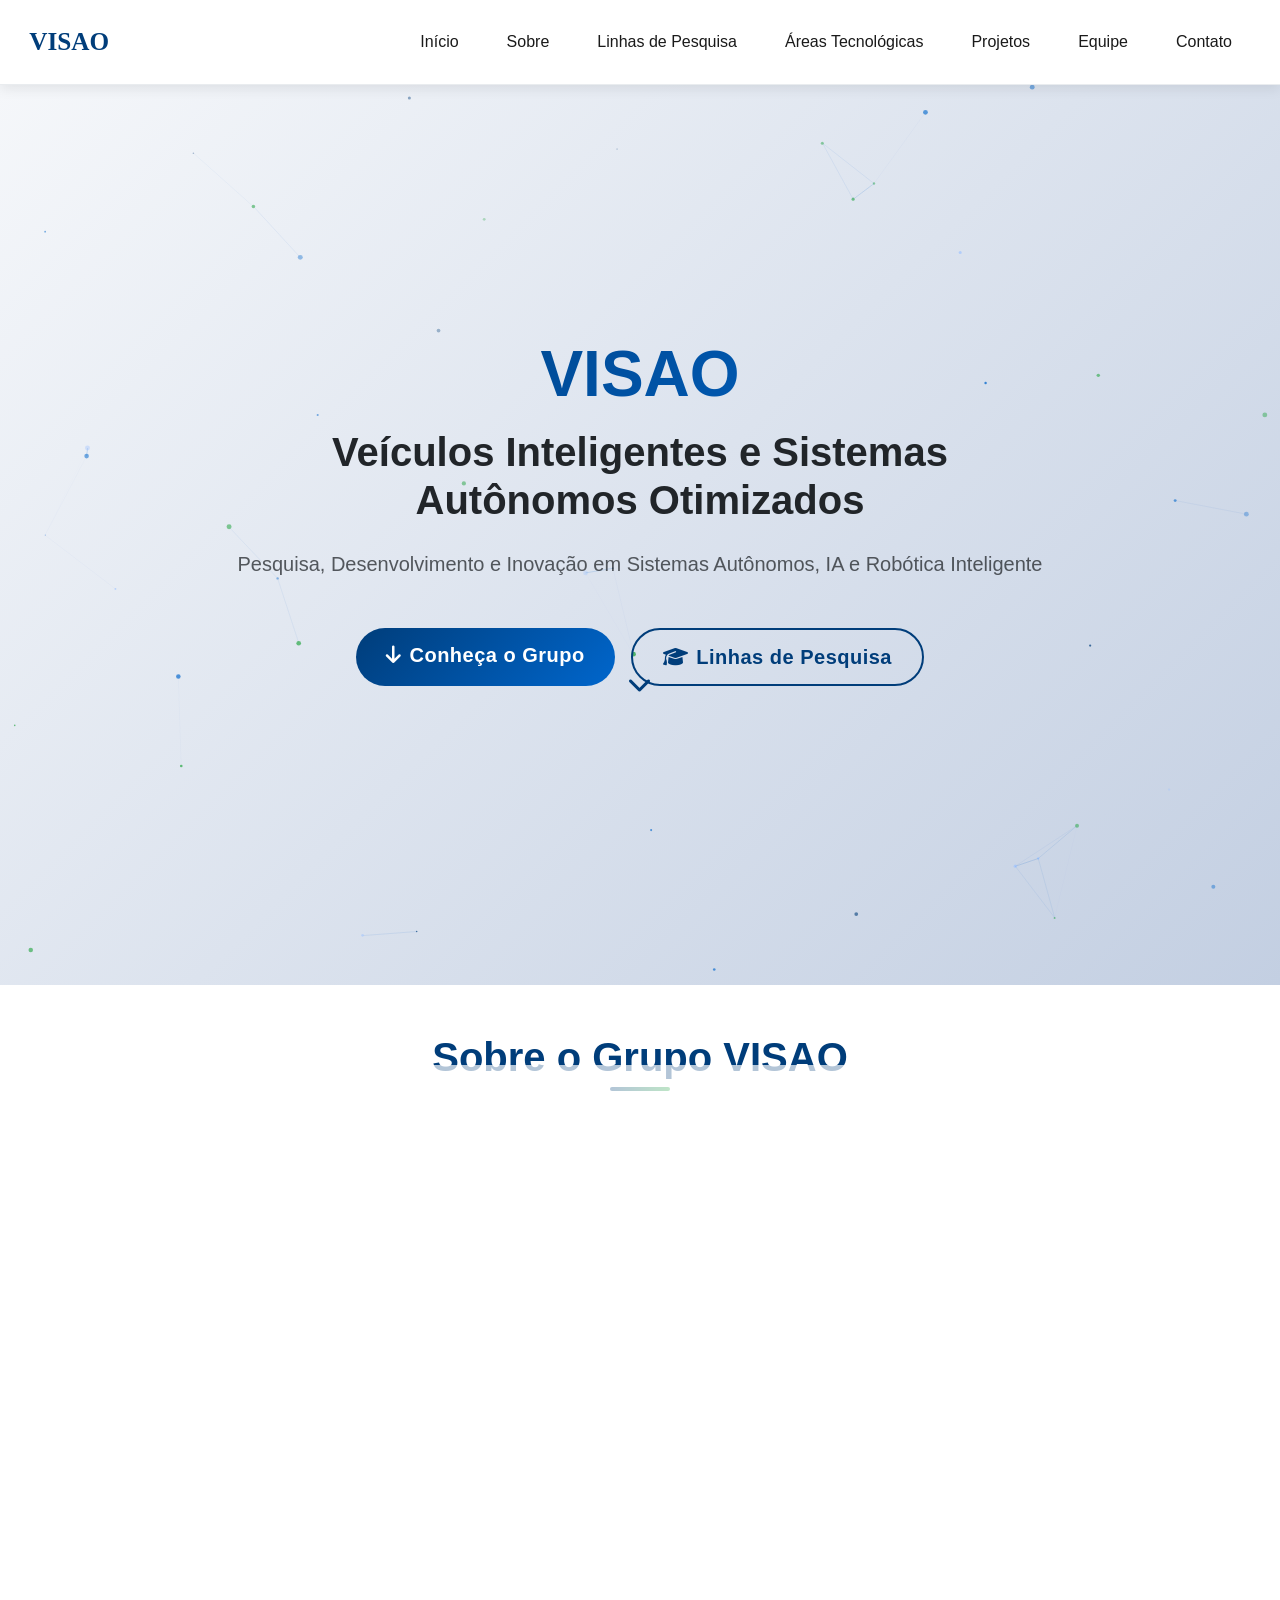
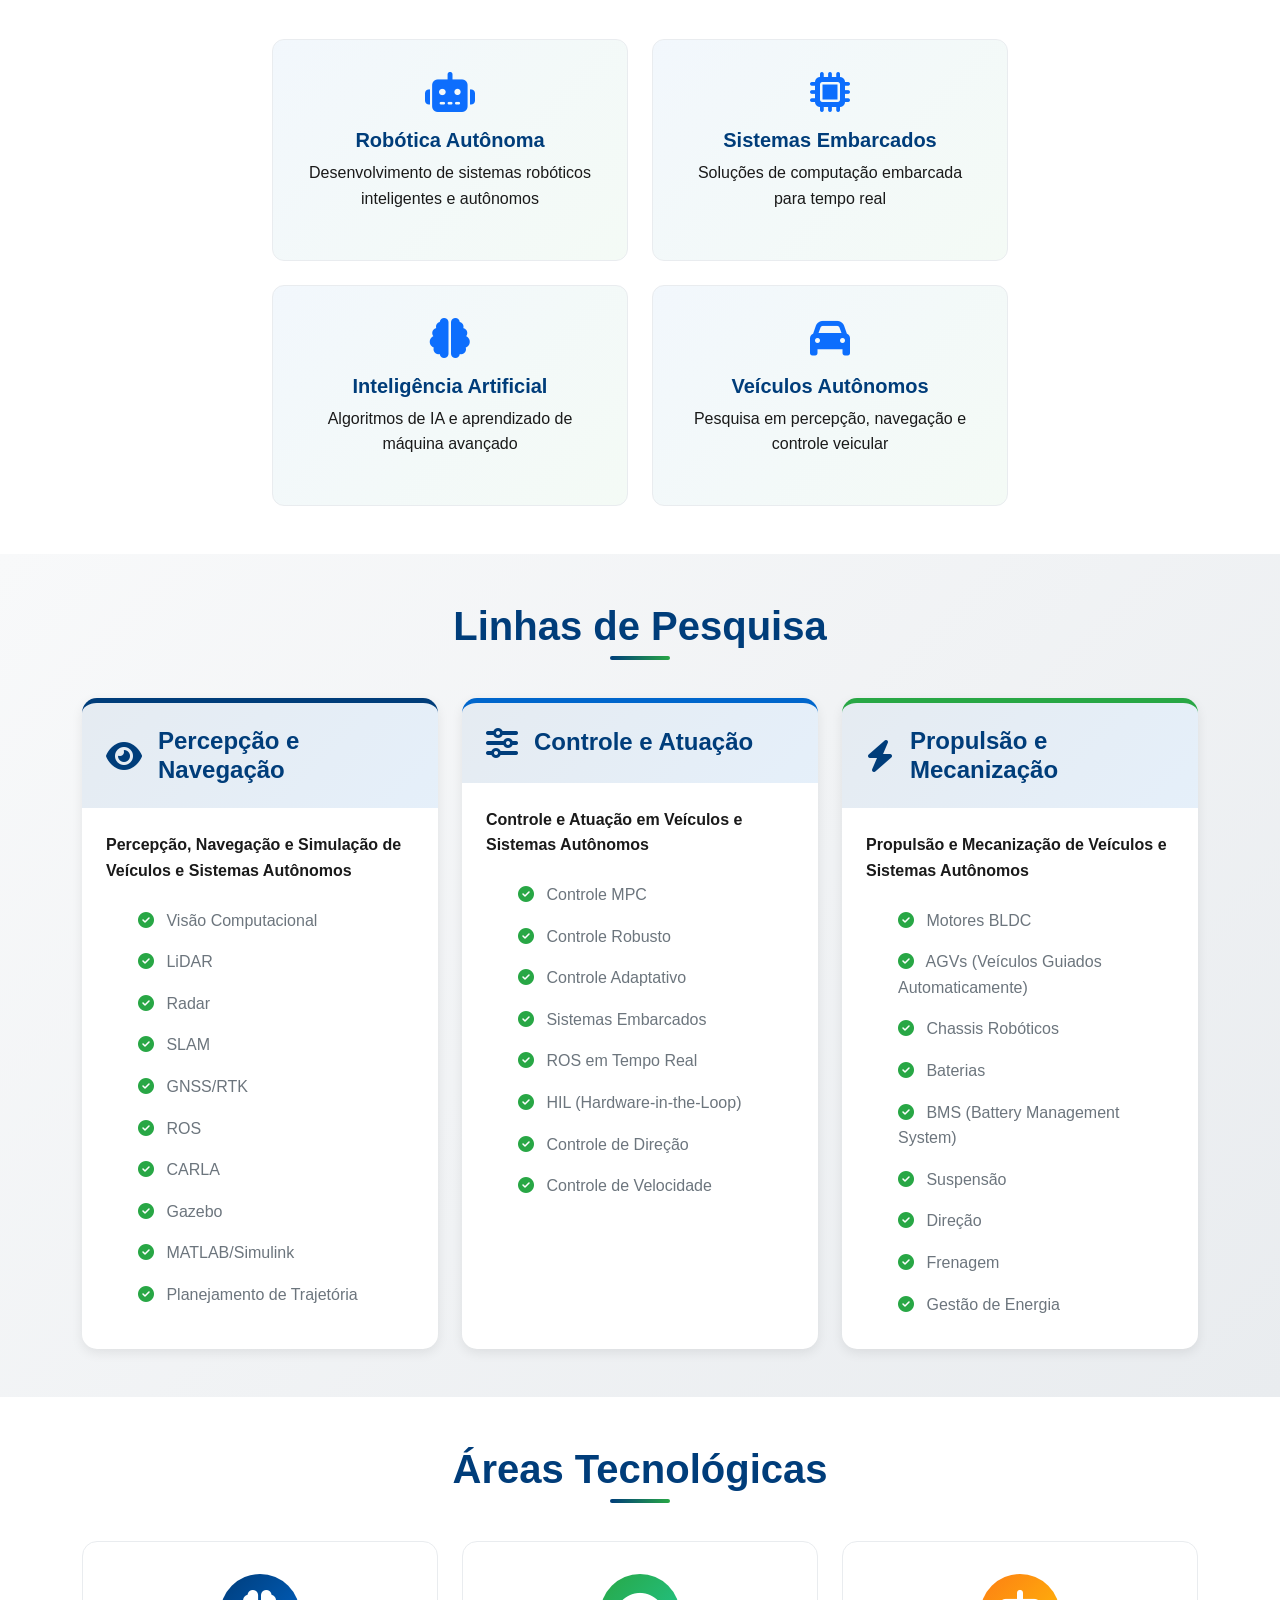
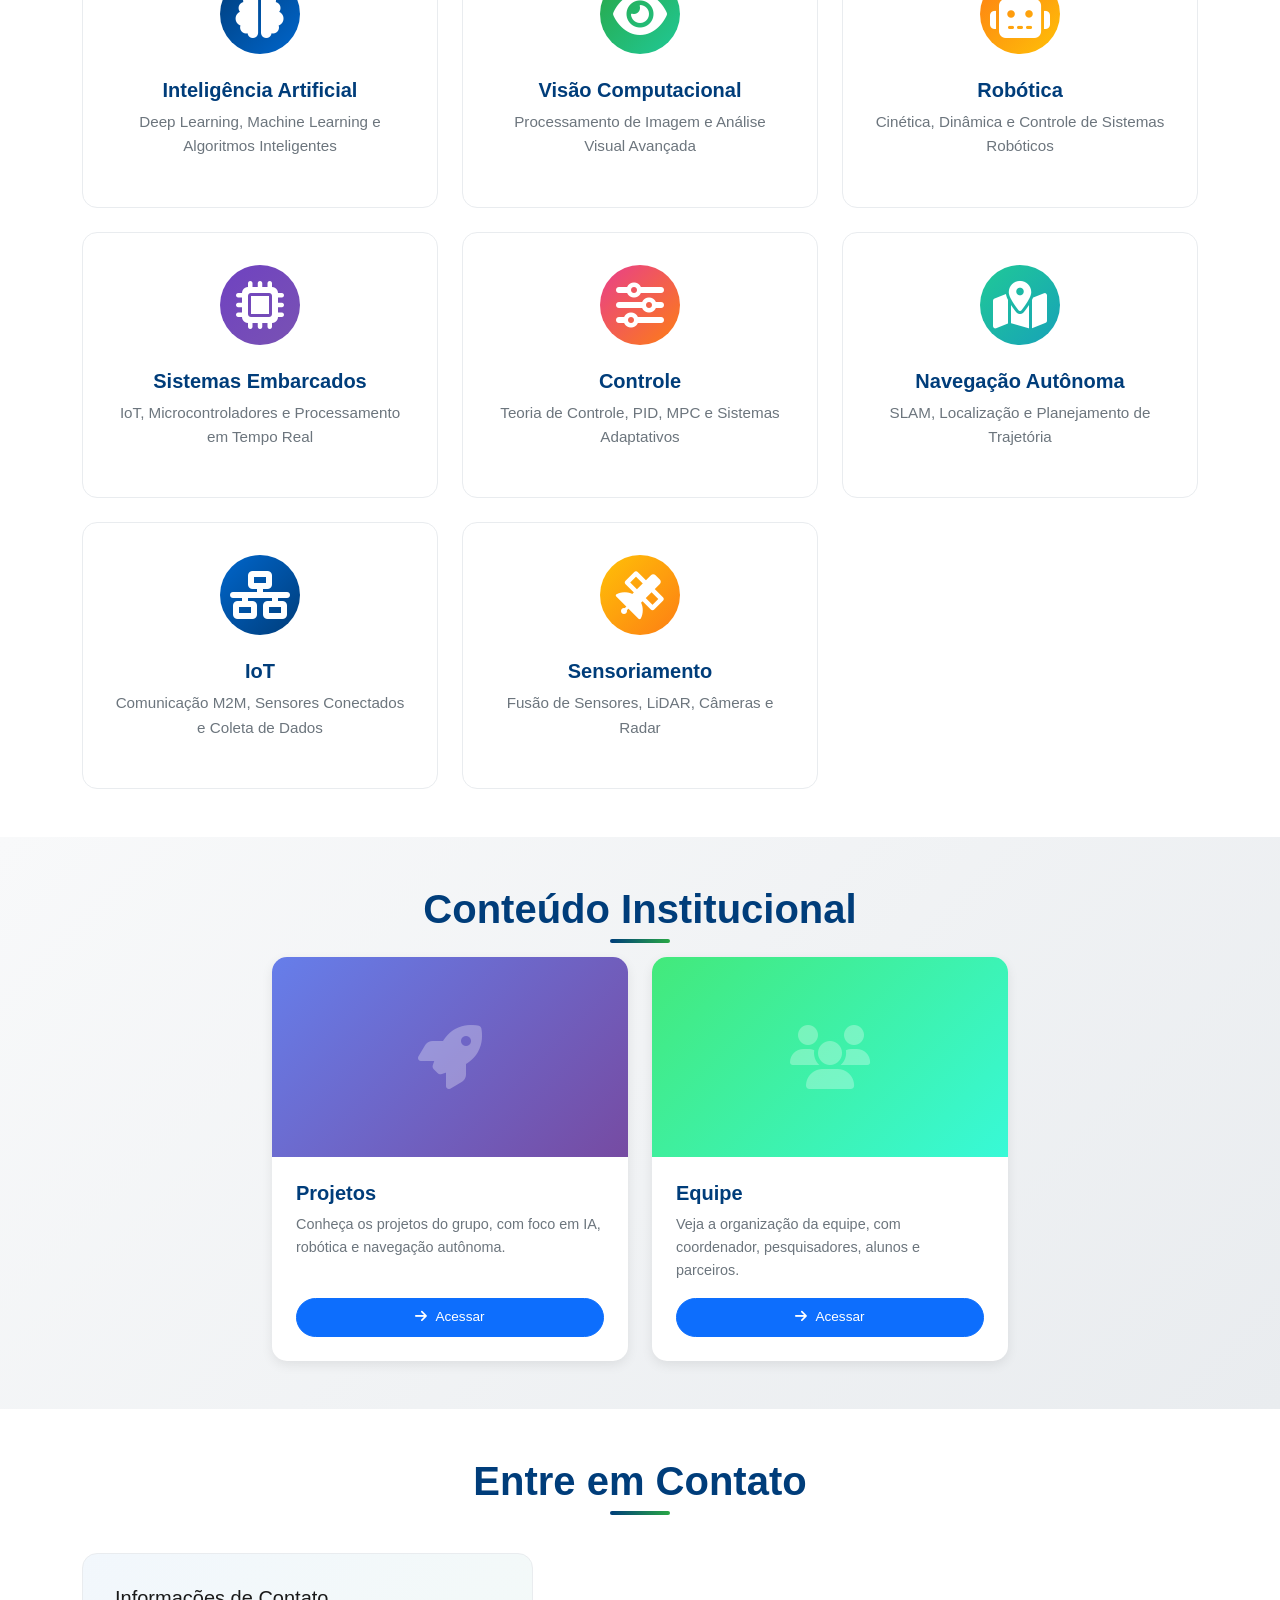
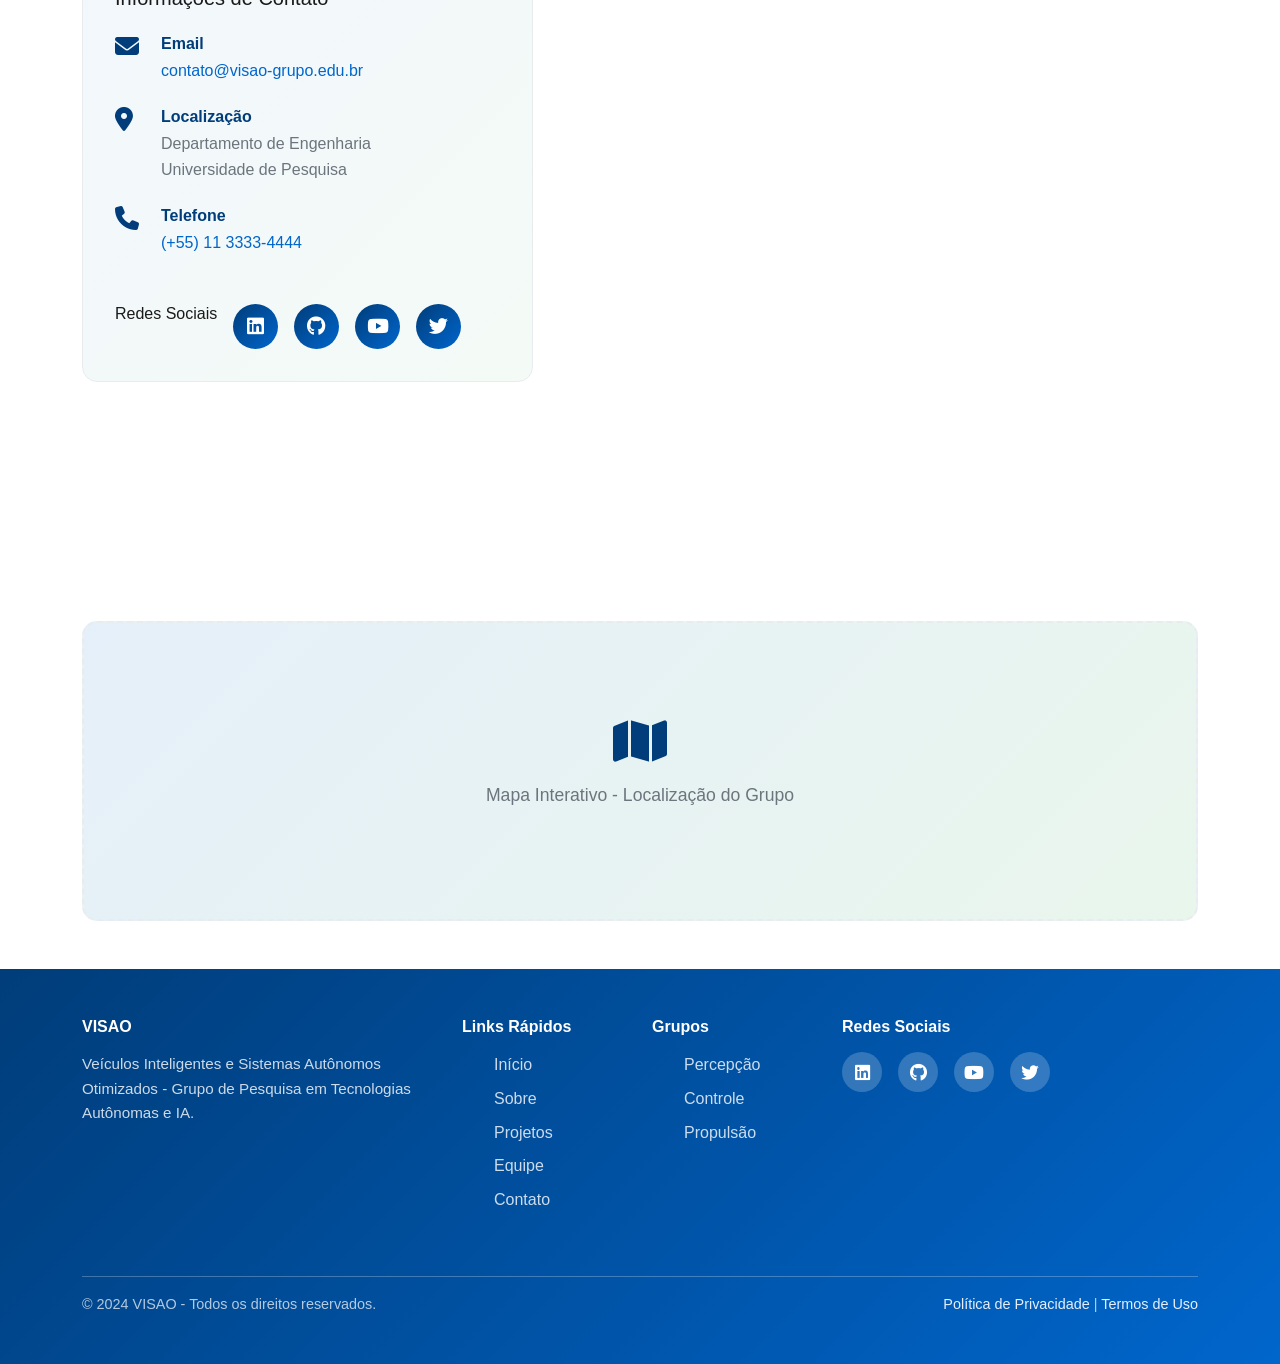
==== commit 15725114: "chore: oculta secao de publicacoes temporariamente" ====
--- a/index.html
+++ b/index.html
@@ -3,8 +3,8 @@
 <head>
     <meta charset="UTF-8">
     <meta name="viewport" content="width=device-width, initial-scale=1.0">
-    <meta name="description" content="VISÃO - Veículos Inteligentes e Sistemas Autônomos Otimizados. Grupo de pesquisa em IA, robótica e sistemas autônomos.">
-    <title>VISÃO - Veículos Inteligentes e Sistemas Autônomos Otimizados</title>
+    <meta name="description" content="VISAO - Veículos Inteligentes e Sistemas Autônomos Otimizados. Grupo de pesquisa em IA, robótica e sistemas autônomos.">
+    <title>VISAO - Veículos Inteligentes e Sistemas Autônomos Otimizados</title>
     
     <!-- Bootstrap 5 CSS -->
     <link href="https://cdn.jsdelivr.net/npm/bootstrap@5.3.0/dist/css/bootstrap.min.css" rel="stylesheet">
@@ -17,10 +17,10 @@
 </head>
 <body>
     <!-- ===== NAVBAR STICKY ===== -->
-    <nav class="navbar navbar-expand-lg navbar-dark navbar-custom sticky-top">
+    <nav class="navbar navbar-expand-lg navbar-light navbar-custom sticky-top">
         <div class="container-fluid px-4">
             <a class="navbar-brand" href="index.html#home">
-                <img src="data:image/svg+xml,%3Csvg xmlns='http://www.w3.org/2000/svg' viewBox='0 0 100 40'%3E%3Ctext x='5' y='28' font-size='24' font-weight='bold' fill='%23003d7a'%3EVISÃO%3C/text%3E%3C/svg%3E" alt="VISÃO" class="navbar-logo">
+                <img src="data:image/svg+xml,%3Csvg xmlns='http://www.w3.org/2000/svg' viewBox='0 0 100 40'%3E%3Ctext x='5' y='28' font-size='24' font-weight='bold' fill='%23003d7a'%3EVISAO%3C/text%3E%3C/svg%3E" alt="VISAO" class="navbar-logo">
             </a>
             
             <!-- Hamburger Menu -->
@@ -37,7 +37,7 @@
                     <li class="nav-item"><a class="nav-link" href="index.html#areas">Áreas Tecnológicas</a></li>
                     <li class="nav-item"><a class="nav-link" href="projetos.html">Projetos</a></li>
                     <li class="nav-item"><a class="nav-link" href="equipe.html">Equipe</a></li>
-                    <li class="nav-item"><a class="nav-link" href="publicacoes.html">Publicações</a></li>
+                    <!-- <li class="nav-item"><a class="nav-link" href="publicacoes.html">Publicações</a></li> -->
                     <li class="nav-item"><a class="nav-link" href="index.html#contato">Contato</a></li>
                 </ul>
             </div>
@@ -54,7 +54,7 @@
             <div class="row align-items-center justify-content-center min-vh-100">
                 <div class="col-lg-8 text-center hero-content">
                     <!-- Title -->
-                    <h1 class="display-3 fw-bold mb-3 text-gradient">VISÃO</h1>
+                    <h1 class="display-3 fw-bold mb-3 text-gradient">VISAO</h1>
                     <h2 class="display-6 fw-bold text-dark mb-4">Veículos Inteligentes e Sistemas Autônomos Otimizados</h2>
                     
                     <!-- Tagline -->
@@ -86,11 +86,11 @@
         <div class="container">
             <div class="row">
                 <div class="col-lg-8 mx-auto">
-                    <h2 class="section-title mb-4">Sobre o Grupo VISÃO</h2>
+                    <h2 class="section-title mb-4">Sobre o Grupo VISAO</h2>
                     
                     <div class="card-glass mb-4">
                         <p class="text-justify">
-                            O grupo de pesquisa <strong>VISÃO – Veículos Inteligentes e Sistemas Autônomos Otimizados</strong> 
+                            O grupo de pesquisa <strong>VISAO – Veículos Inteligentes e Sistemas Autônomos Otimizados</strong> 
                             é dedicado ao desenvolvimento e inovação em tecnologias de sistemas autônomos, inteligência artificial e robótica inteligente.
                         </p>
                         <p class="text-justify">
@@ -99,7 +99,7 @@
                             tecnológico e a formação de profissionais de alto nível.
                         </p>
                         <div class="about-logo-wrap mt-4 text-center">
-                            <img src="logo.png" alt="Logo VISÃO" class="about-logo img-fluid">
+                            <img src="logo.png" alt="Logo VISAO" class="about-logo img-fluid">
                         </div>
                     </div>
                     
@@ -320,7 +320,6 @@
     <section class="section-projetos py-5">
         <div class="container">
             <h2 class="section-title mb-4 text-center">Conteúdo Institucional</h2>
-            <p class="text-center text-muted mb-5">As seções mais detalhadas foram movidas para páginas internas, mantendo o índice leve e objetivo.</p>
             <div class="row g-4 justify-content-center">
                 <div class="col-md-4">
                     <div class="project-card">
@@ -331,7 +330,7 @@
                         </div>
                         <div class="project-content">
                             <h5>Projetos</h5>
-                            <p>Conheça os projetos fictícios do grupo, com foco em IA, robótica e navegação autônoma.</p>
+                            <p>Conheça os projetos do grupo, com foco em IA, robótica e navegação autônoma.</p>
                             <a href="projetos.html" class="btn btn-sm btn-primary btn-custom-small"><i class="fas fa-arrow-right me-2"></i>Acessar</a>
                         </div>
                     </div>
@@ -350,6 +349,7 @@
                         </div>
                     </div>
                 </div>
+                <!--
                 <div class="col-md-4">
                     <div class="project-card">
                         <div class="project-image">
@@ -364,6 +364,7 @@
                         </div>
                     </div>
                 </div>
+                -->
             </div>
         </div>
     </section>
@@ -458,7 +459,7 @@
         <div class="container">
             <div class="row mb-4">
                 <div class="col-md-4 mb-4">
-                    <h6 class="mb-3">VISÃO</h6>
+                    <h6 class="mb-3">VISAO</h6>
                     <p class="footer-description">Veículos Inteligentes e Sistemas Autônomos Otimizados - Grupo de Pesquisa em Tecnologias Autônomas e IA.</p>
                 </div>
                 
@@ -468,7 +469,7 @@
                         <li><a href="index.html#home">Início</a></li>
                         <li><a href="index.html#sobre">Sobre</a></li>
                         <li><a href="projetos.html">Projetos</a></li>
-                        <li><a href="publicacoes.html">Publicações</a></li>
+                        <!-- <li><a href="publicacoes.html">Publicações</a></li> -->
                         <li><a href="equipe.html">Equipe</a></li>
                         <li><a href="index.html#contato">Contato</a></li>
                     </ul>
@@ -498,7 +499,7 @@
             
             <div class="row">
                 <div class="col-md-6">
-                    <p class="footer-copyright">&copy; 2024 VISÃO - Todos os direitos reservados.</p>
+                    <p class="footer-copyright">&copy; 2024 VISAO - Todos os direitos reservados.</p>
                 </div>
                 <div class="col-md-6 text-md-end">
                     <p class="footer-copyright"><a href="#">Política de Privacidade</a> | <a href="#">Termos de Uso</a></p>
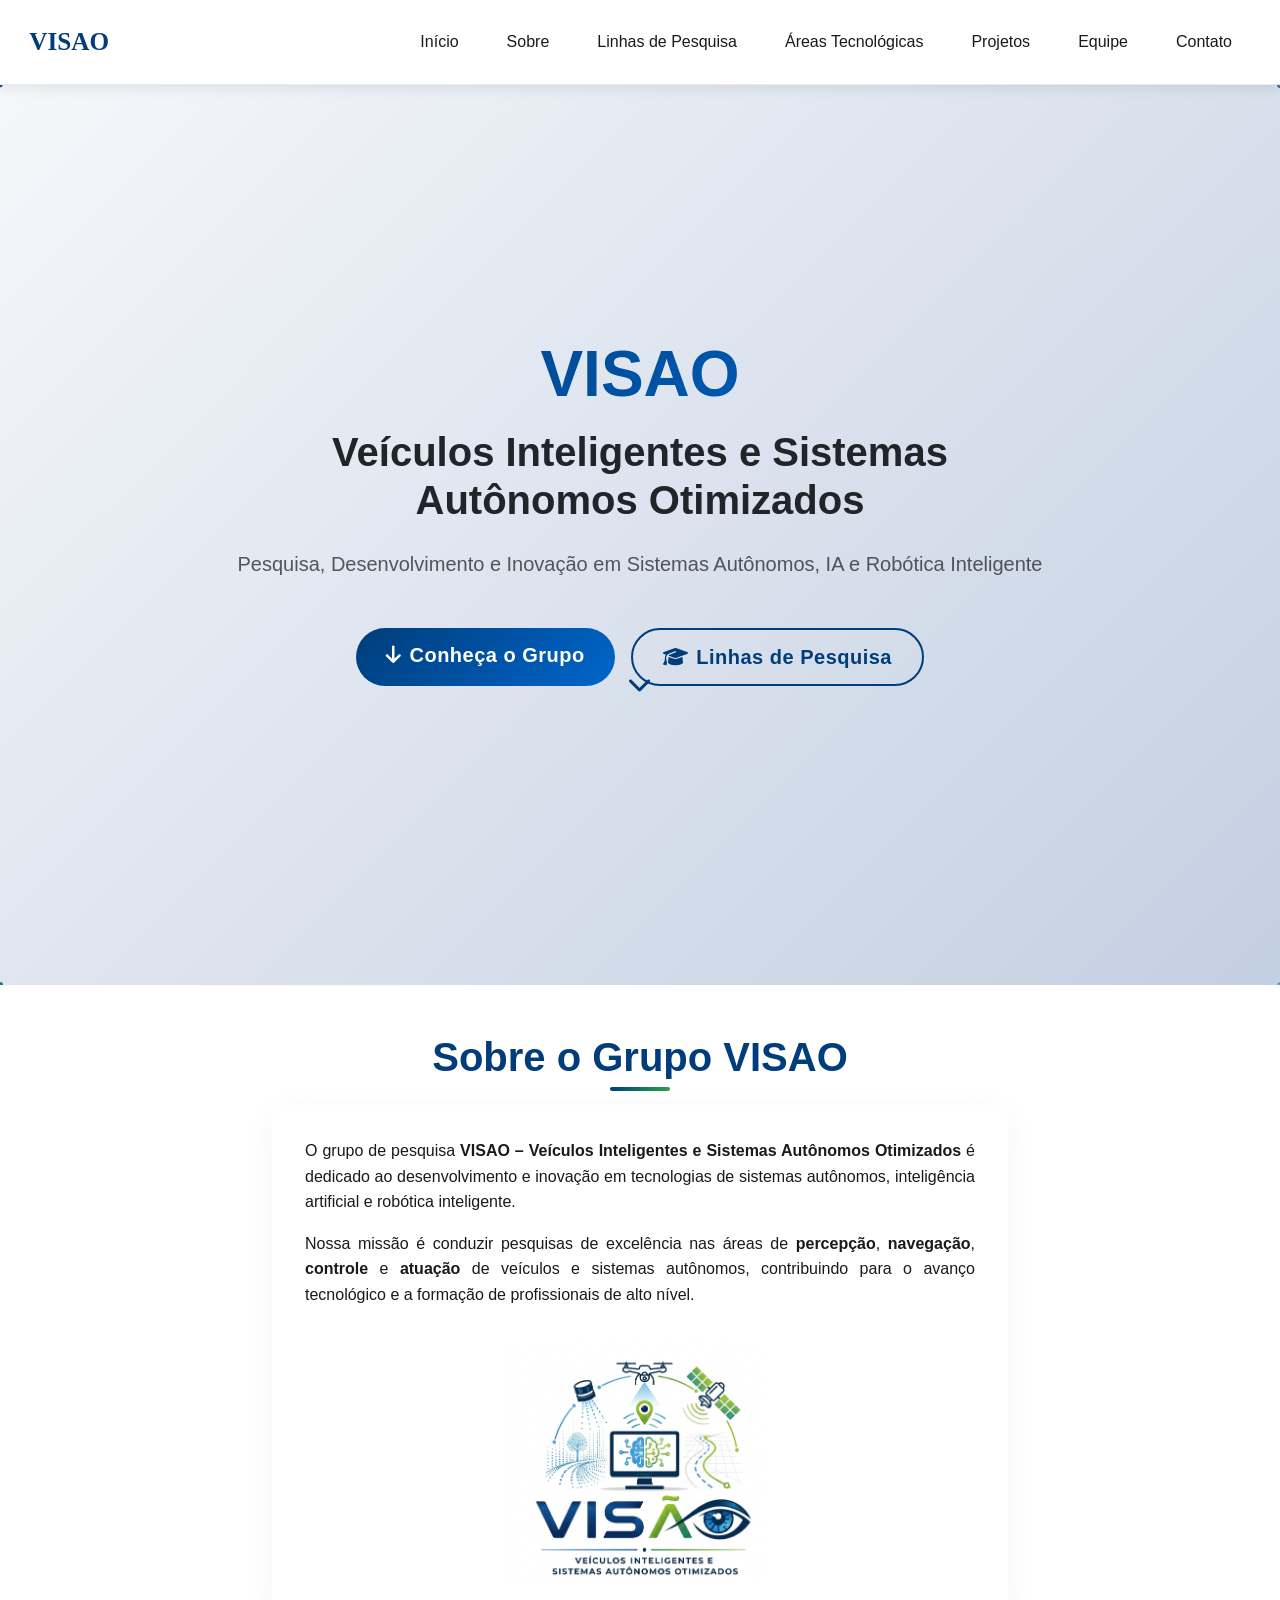
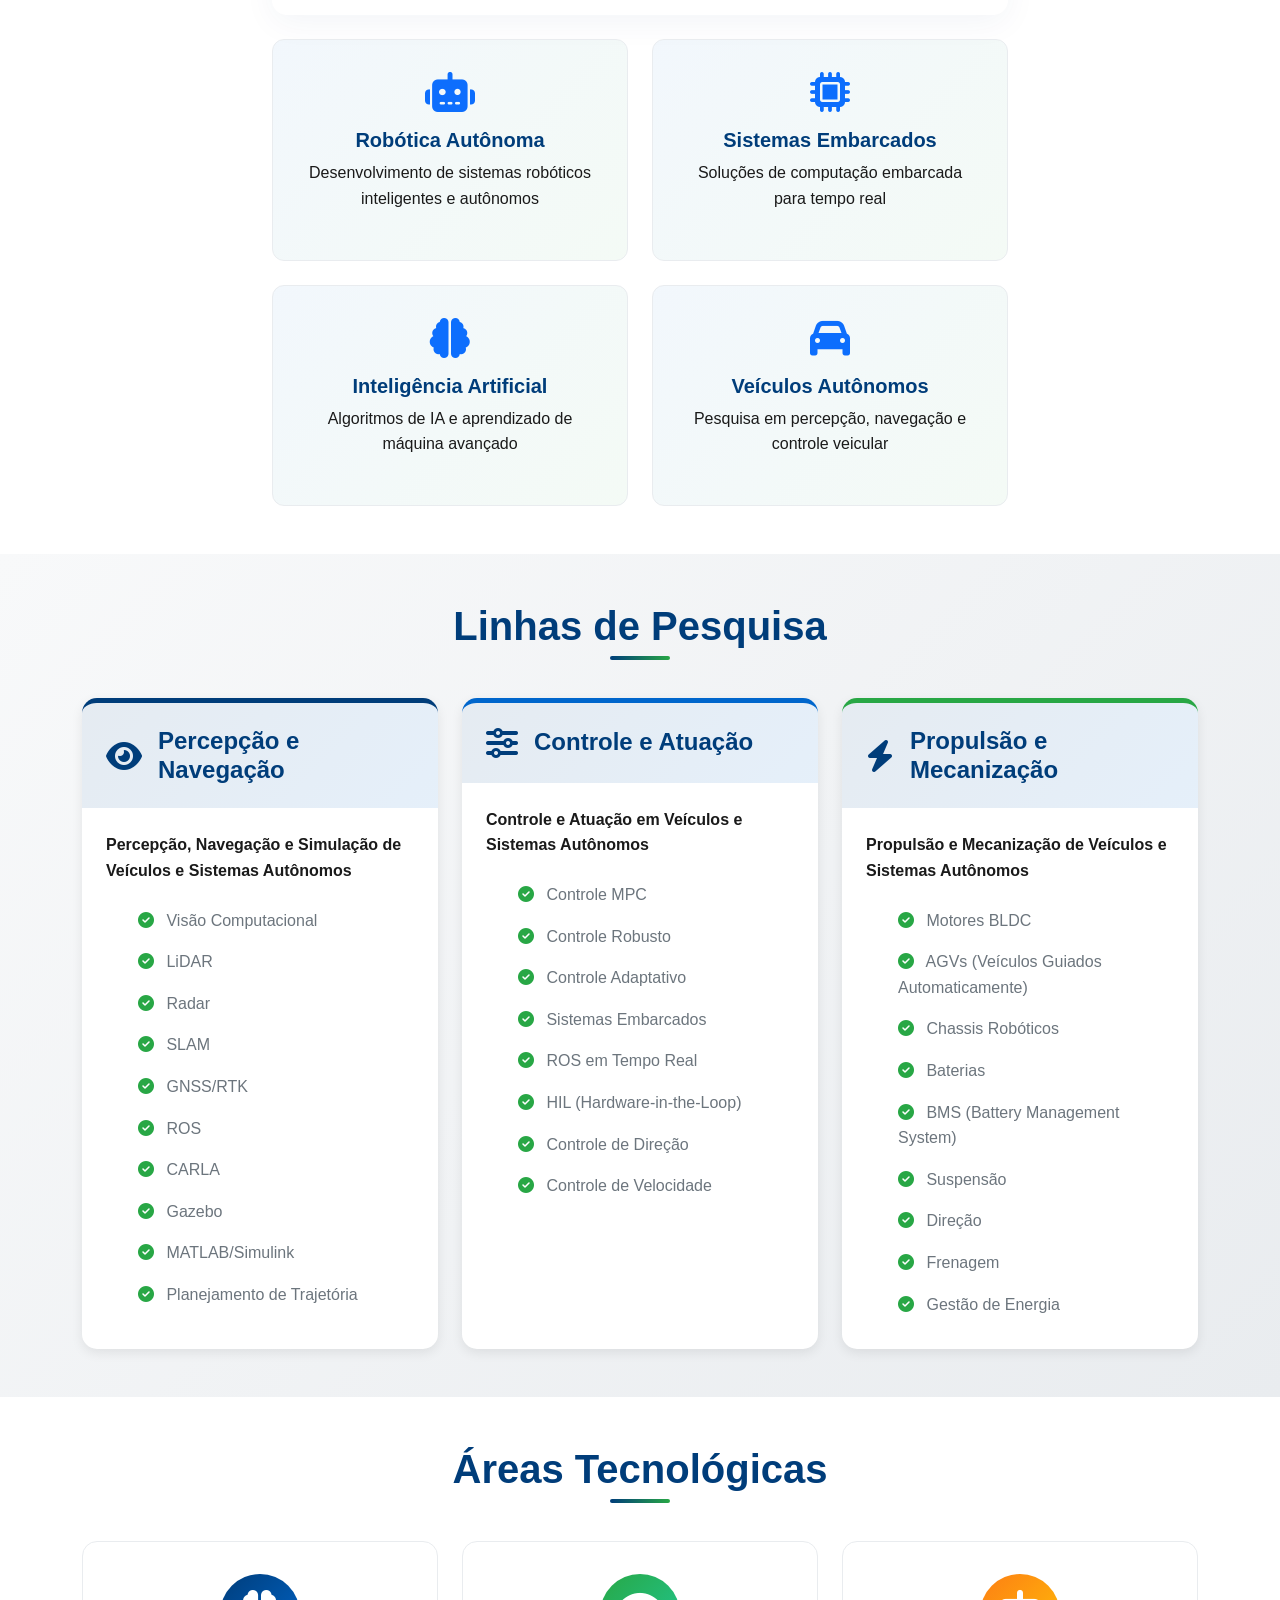
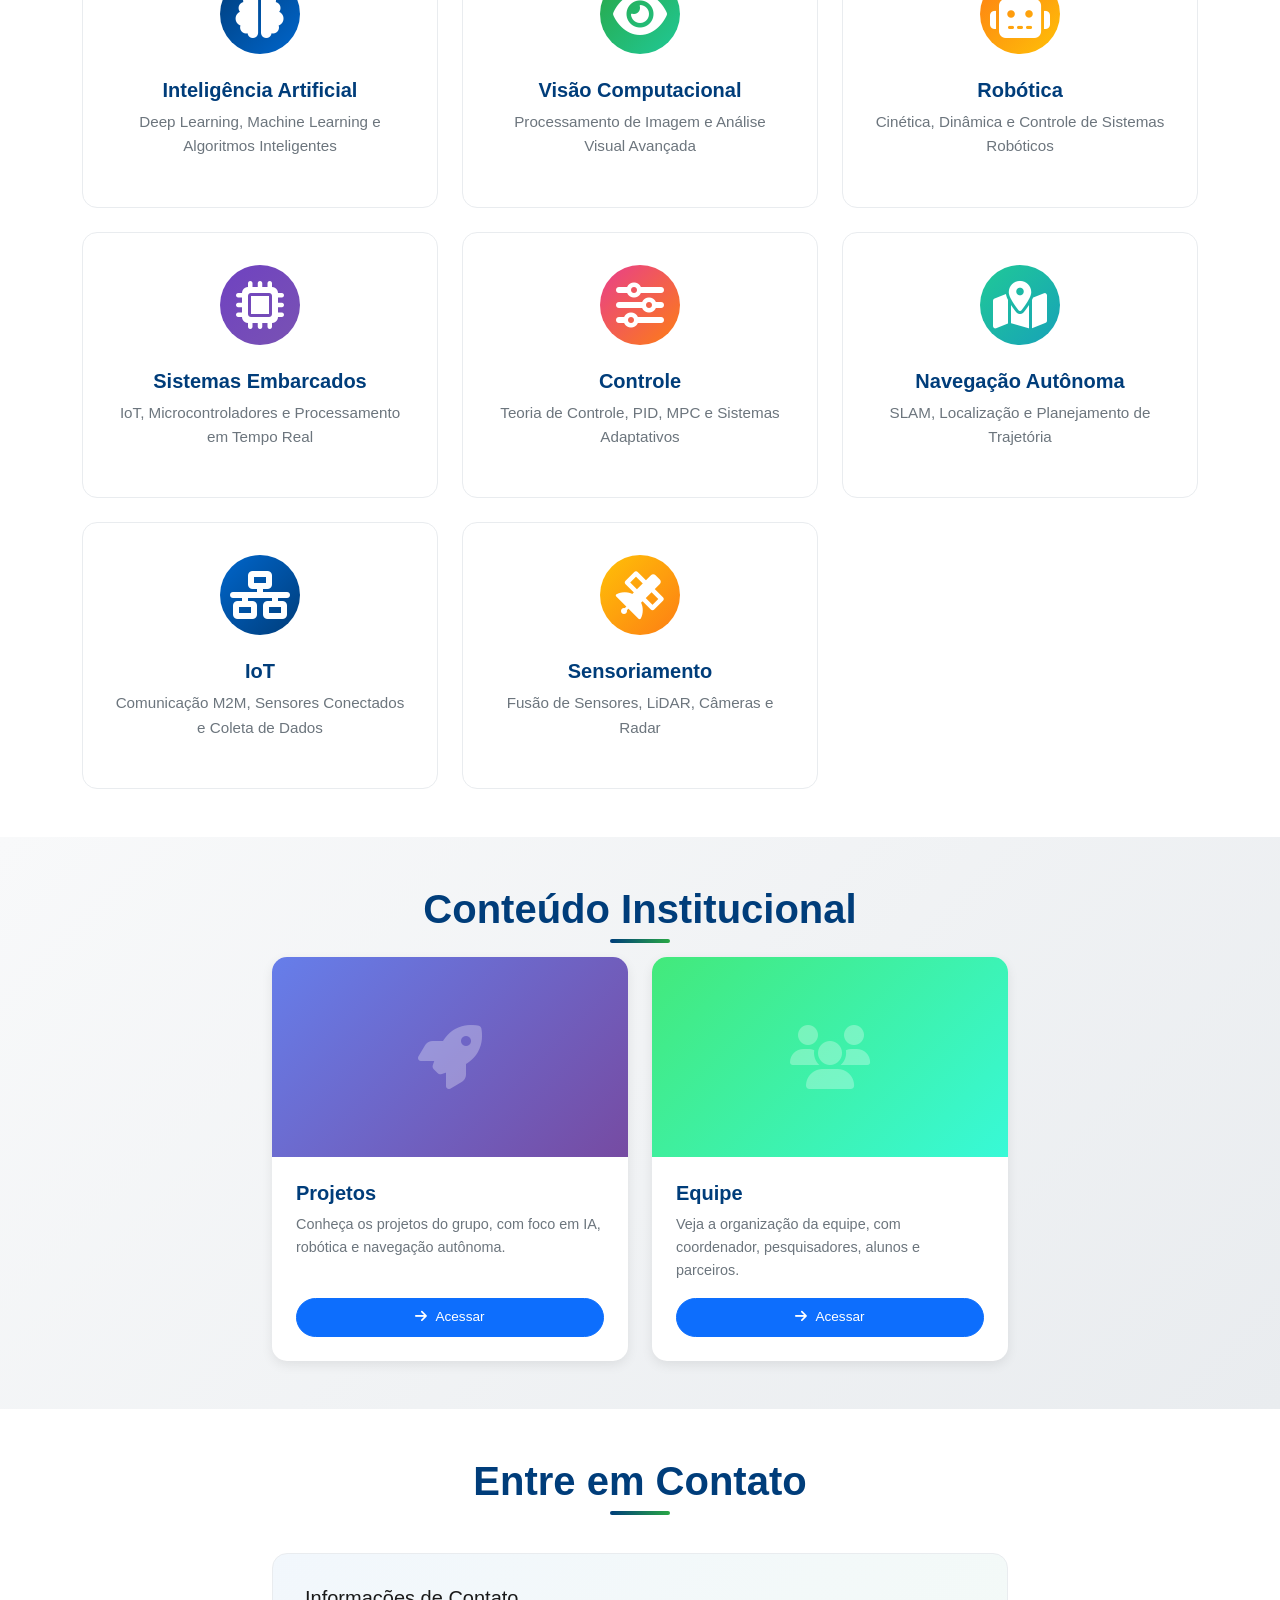
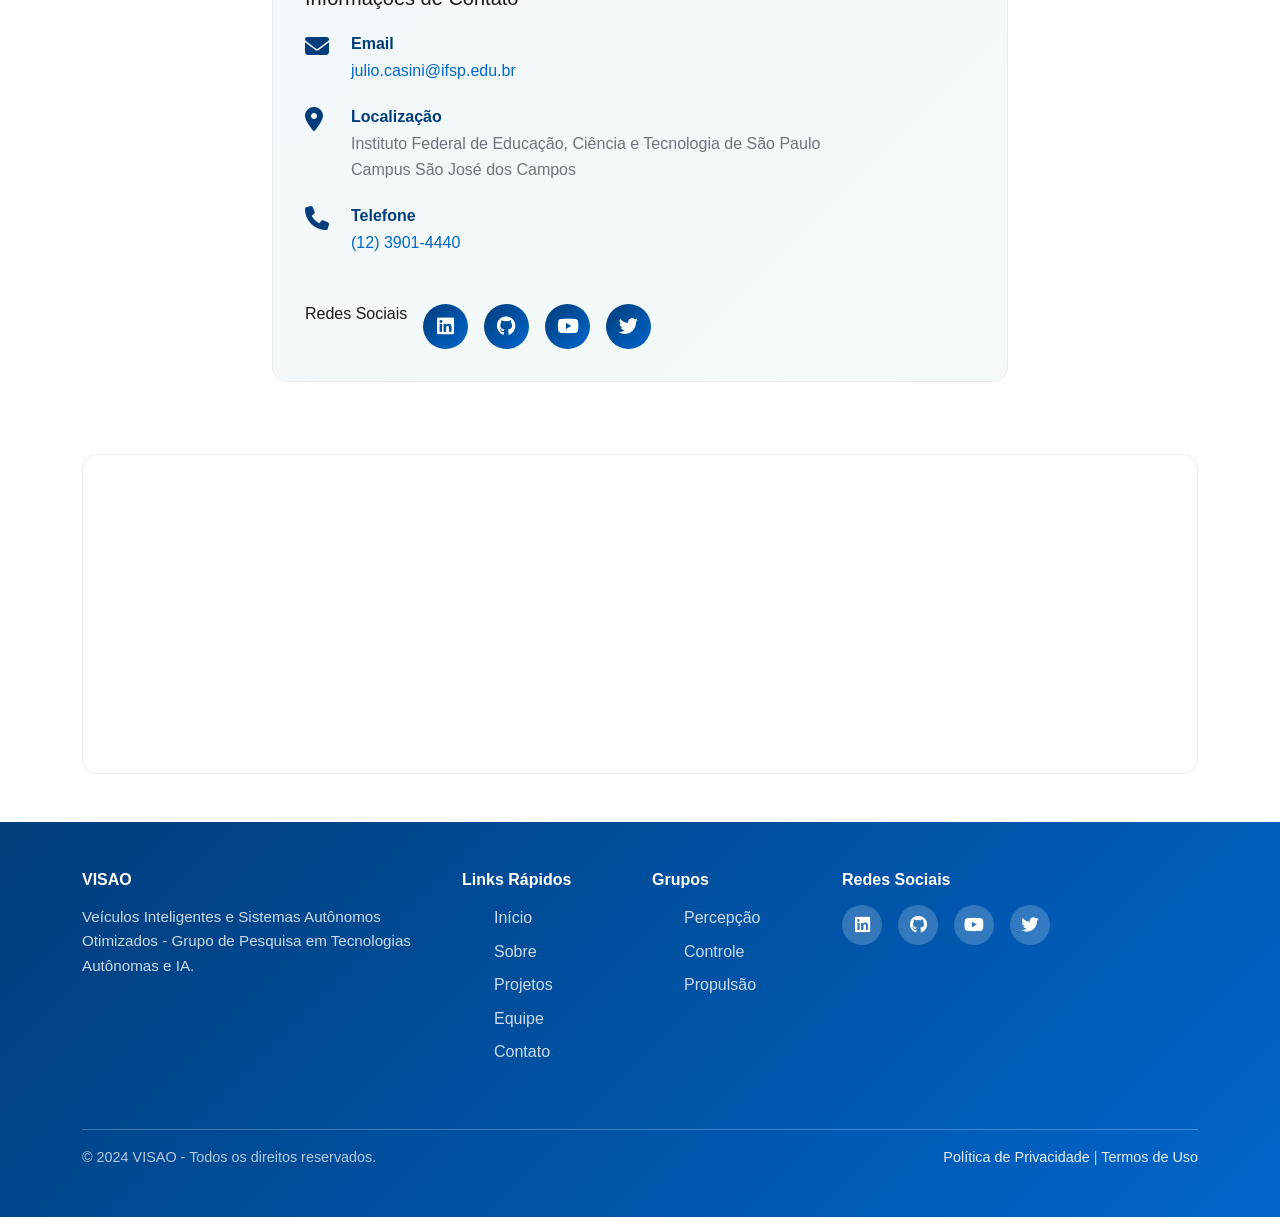
==== commit b75b652b: "feat: adiciona mapa do IFSP SJC na secao contato" ====
--- a/index.html
+++ b/index.html
@@ -376,7 +376,7 @@
             
             <div class="row g-4">
                 <!-- Informações de Contato -->
-                <div class="col-lg-5">
+                <div class="col-lg-8 mx-auto">
                     <div class="contact-info-box mb-4">
                         <h5 class="mb-4">Informações de Contato</h5>
                         
@@ -384,7 +384,7 @@
                             <i class="fas fa-envelope"></i>
                             <div>
                                 <h6>Email</h6>
-                                <p><a href="mailto:contato@visao-grupo.edu.br">contato@visao-grupo.edu.br</a></p>
+                                <p><a href="mailto:julio.casini@ifsp.edu.br">julio.casini@ifsp.edu.br</a></p>
                             </div>
                         </div>
                         
@@ -392,7 +392,7 @@
                             <i class="fas fa-map-marker-alt"></i>
                             <div>
                                 <h6>Localização</h6>
-                                <p>Departamento de Engenharia<br>Universidade de Pesquisa</p>
+                                <p>Instituto Federal de Educação, Ciência e Tecnologia de São Paulo<br>Campus São José dos Campos</p>
                             </div>
                         </div>
                         
@@ -400,7 +400,7 @@
                             <i class="fas fa-phone"></i>
                             <div>
                                 <h6>Telefone</h6>
-                                <p><a href="tel:+551133334444">(+55) 11 3333-4444</a></p>
+                                <p><a href="tel:+551239014440">(12) 3901-4440</a></p>
                             </div>
                         </div>
                         
@@ -414,41 +414,48 @@
                     </div>
                 </div>
                 
-                <!-- Formulário de Contato -->
+                <!--
+                Formulário de Contato (oculto temporariamente)
                 <div class="col-lg-7">
                     <form id="contactForm" class="contact-form">
                         <div class="mb-3">
                             <label for="name" class="form-label">Nome Completo</label>
                             <input type="text" class="form-control form-control-custom" id="name" name="name" required>
                         </div>
-                        
+
                         <div class="mb-3">
                             <label for="email" class="form-label">Email</label>
                             <input type="email" class="form-control form-control-custom" id="email" name="email" required>
                         </div>
-                        
+
                         <div class="mb-3">
                             <label for="subject" class="form-label">Assunto</label>
                             <input type="text" class="form-control form-control-custom" id="subject" name="subject" required>
                         </div>
-                        
+
                         <div class="mb-3">
                             <label for="message" class="form-label">Mensagem</label>
                             <textarea class="form-control form-control-custom" id="message" name="message" rows="5" required></textarea>
                         </div>
-                        
+
                         <button type="submit" class="btn btn-primary btn-lg btn-custom">
                             <i class="fas fa-paper-plane me-2"></i>Enviar Mensagem
                         </button>
                     </form>
                 </div>
-            </div>
-            
-            <!-- Mapa Placeholder -->
+                -->
+            </div>
+            
+            <!-- Mapa -->
             <div class="mt-5">
-                <div class="map-placeholder">
-                    <i class="fas fa-map"></i>
-                    <p>Mapa Interativo - Localização do Grupo</p>
+                <div class="map-embed">
+                    <iframe
+                        title="Mapa - IFSP Campus São José dos Campos"
+                        src="https://www.google.com/maps?q=IFSP%20Campus%20S%C3%A3o%20Jos%C3%A9%20dos%20Campos&output=embed"
+                        loading="lazy"
+                        referrerpolicy="no-referrer-when-downgrade"
+                        allowfullscreen>
+                    </iframe>
                 </div>
             </div>
         </div>
--- a/style.css
+++ b/style.css
@@ -1,5 +1,5 @@
 /* ============================================
-   VISÃO - Veículos Inteligentes e Sistemas Autônomos Otimizados
+    VISAO - Veículos Inteligentes e Sistemas Autônomos Otimizados
    CSS Moderno e Responsivo
    ============================================ */
 
@@ -824,26 +824,21 @@
     box-shadow: 0 10px 25px rgba(0, 61, 122, 0.3);
 }
 
-/* Mapa Placeholder */
-.map-placeholder {
+/* Mapa */
+.map-embed {
     width: 100%;
-    height: 300px;
-    background: linear-gradient(135deg, rgba(0, 102, 204, 0.1), rgba(40, 167, 69, 0.1));
-    border: 2px dashed var(--border-light);
+    height: 320px;
     border-radius: 15px;
-    display: flex;
-    align-items: center;
-    justify-content: center;
-    flex-direction: column;
-    gap: 1rem;
+    overflow: hidden;
+    box-shadow: var(--shadow-md);
+    border: 1px solid var(--border-light);
     margin-top: 2rem;
-    font-size: 3rem;
-    color: var(--primary-color);
-}
-
-.map-placeholder p {
-    color: var(--text-muted);
-    font-size: 1.1rem;
+}
+
+.map-embed iframe {
+    width: 100%;
+    height: 100%;
+    border: 0;
 }
 
 /* ===== FOOTER ===== */
@@ -1095,9 +1090,8 @@
         bottom: 20px;
     }
     
-    .map-placeholder {
-        height: 200px;
-        font-size: 2rem;
+    .map-embed {
+        height: 240px;
     }
 }
 
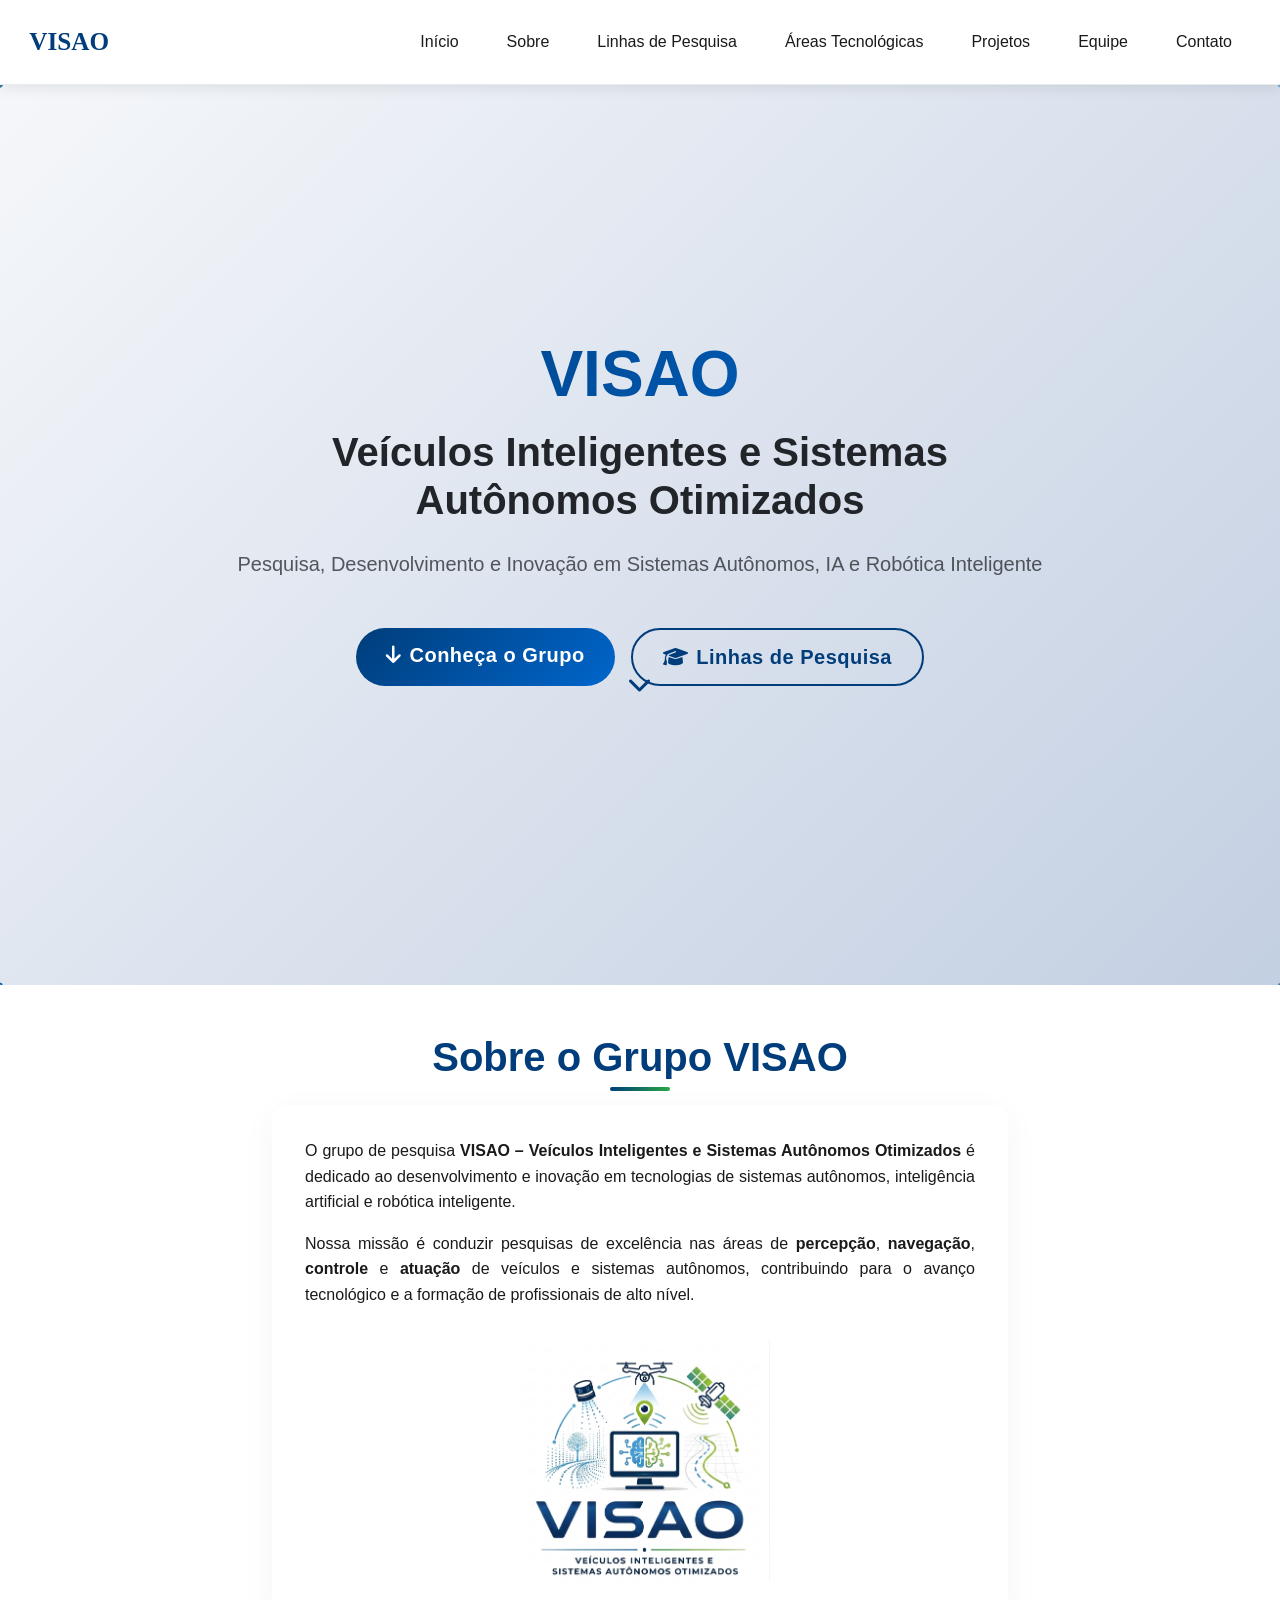
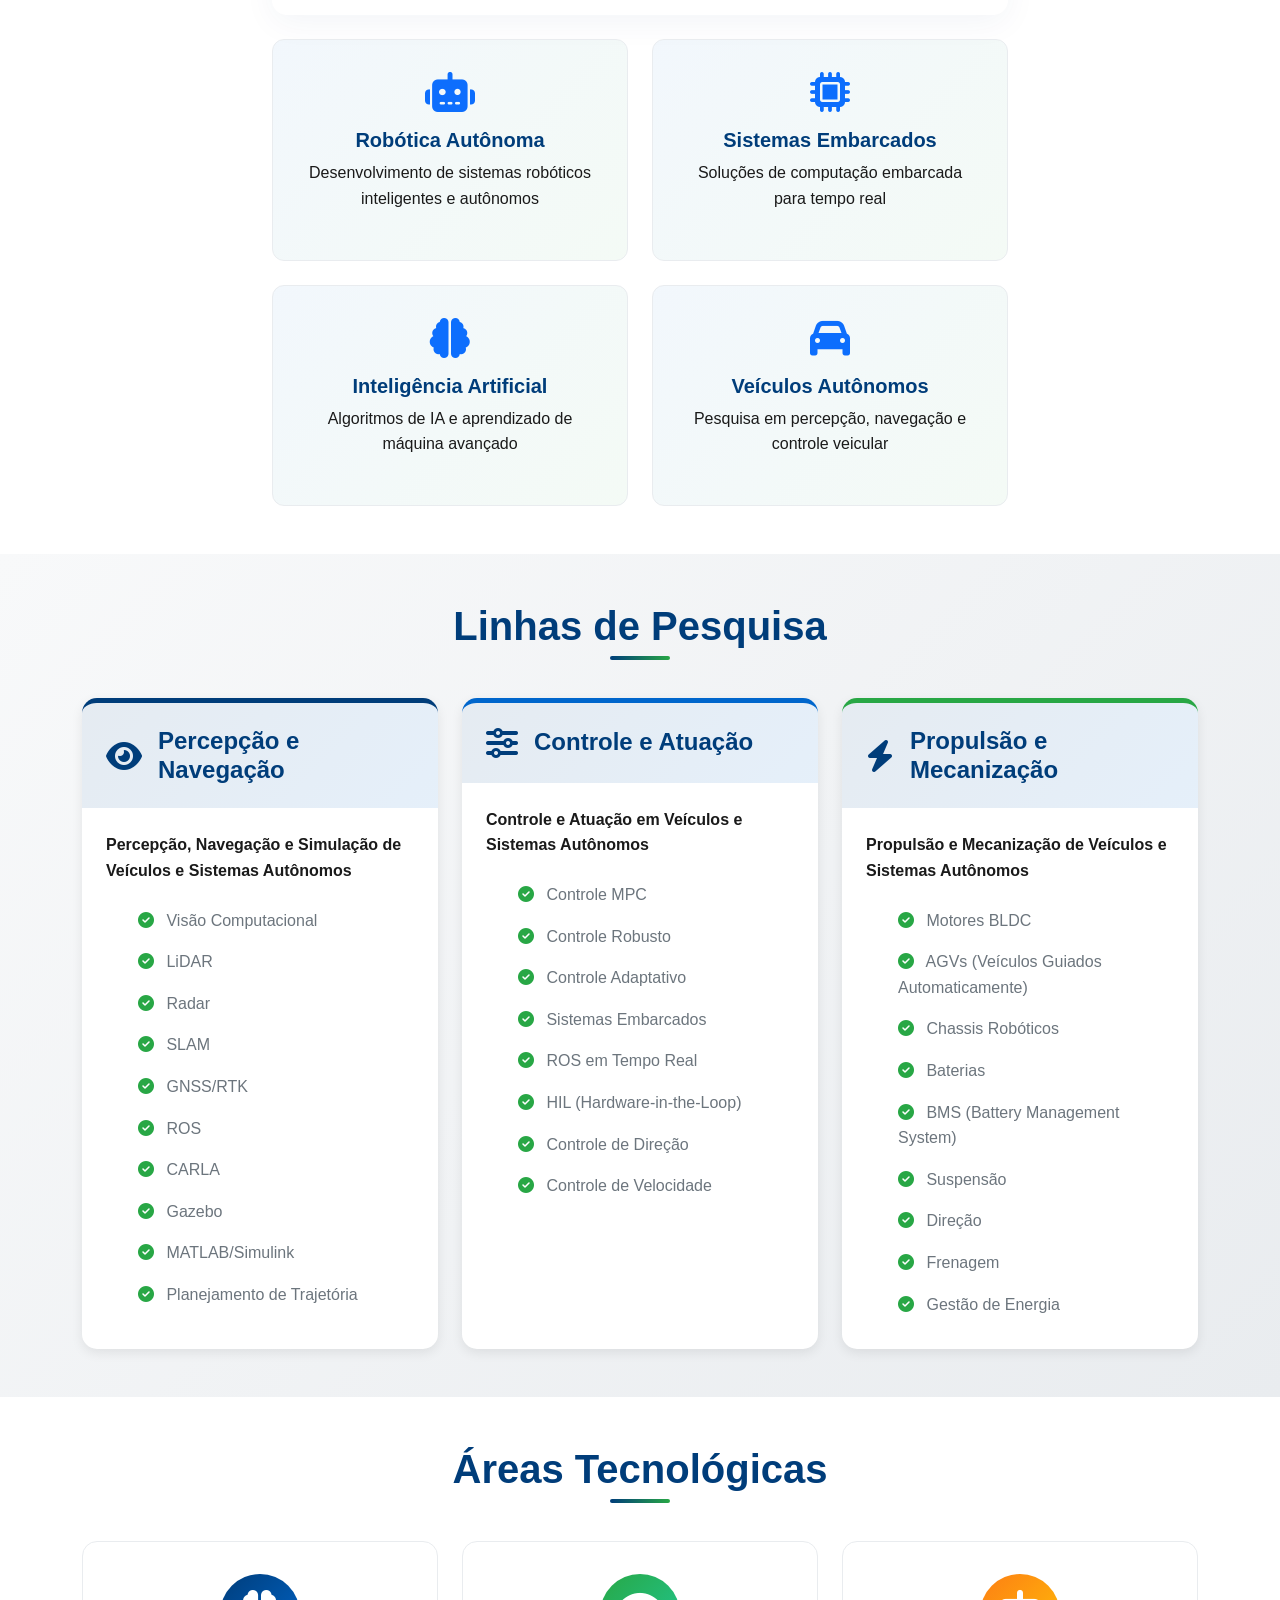
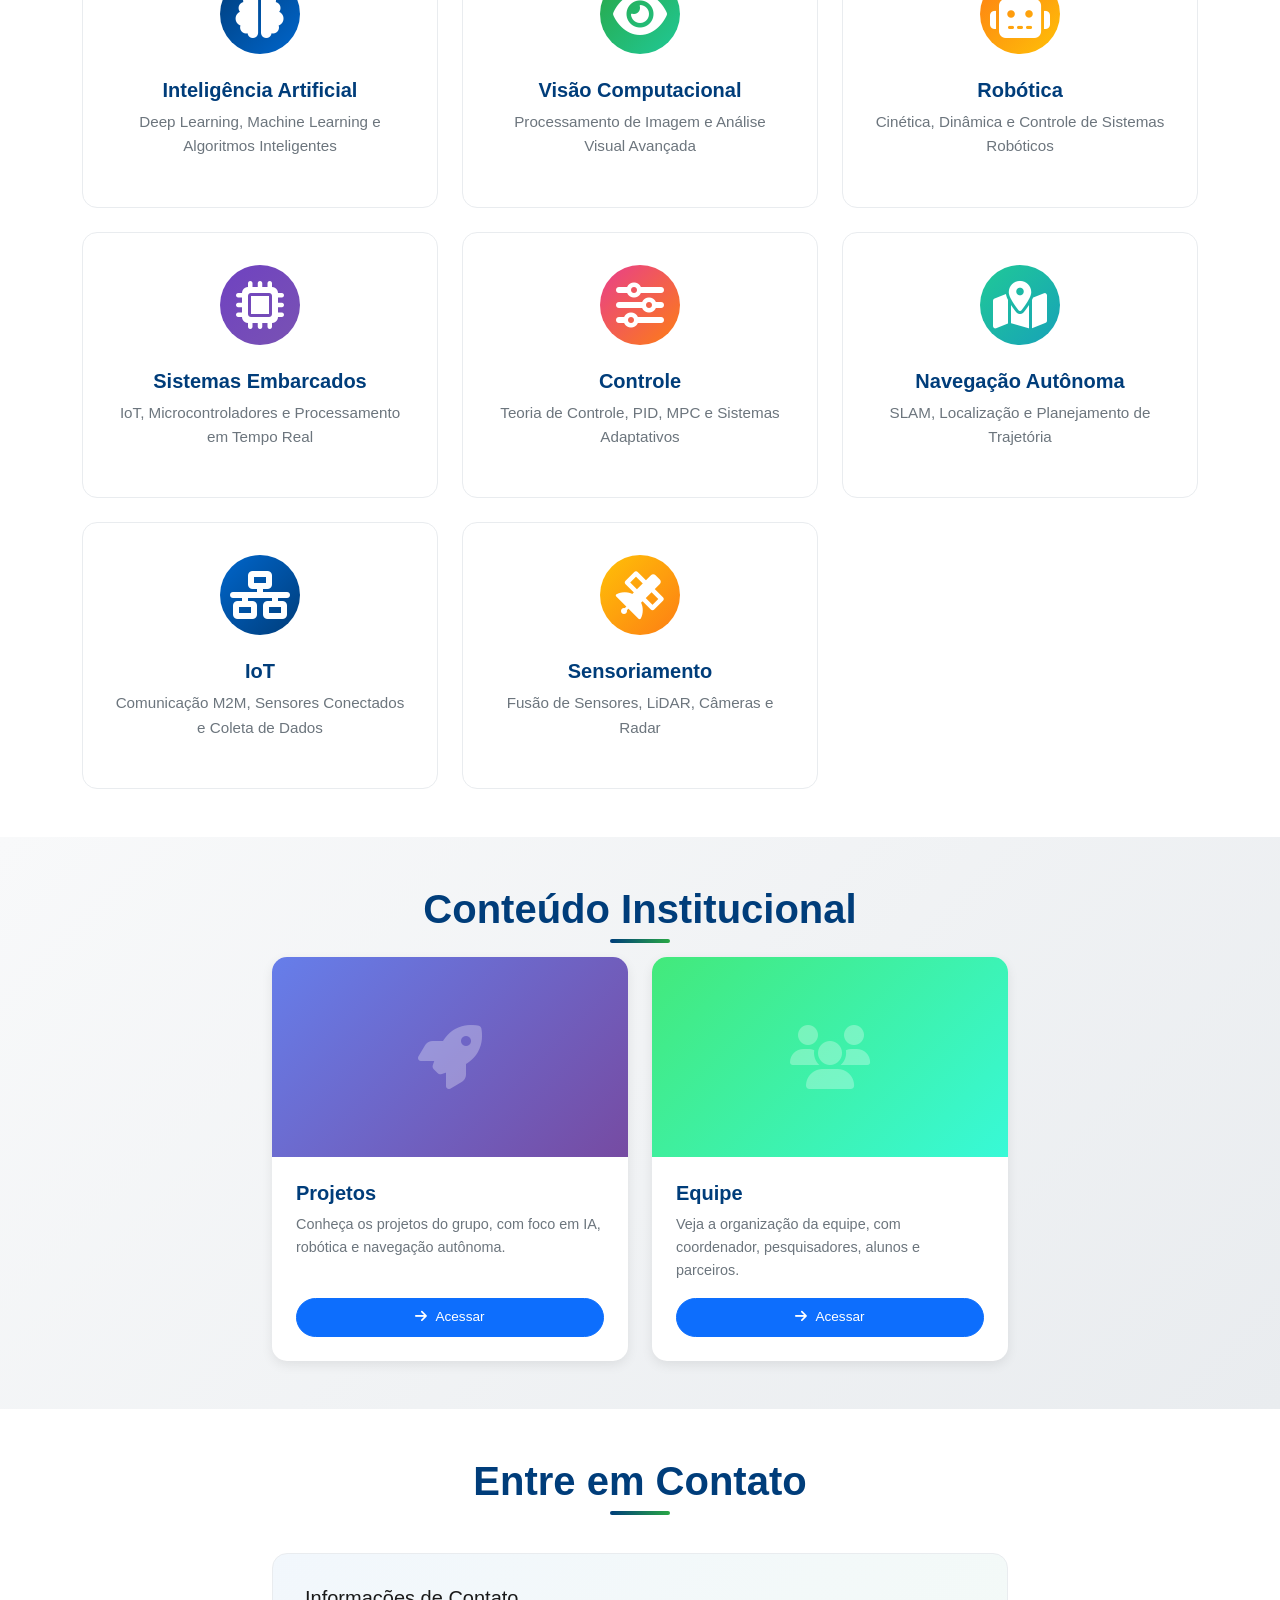
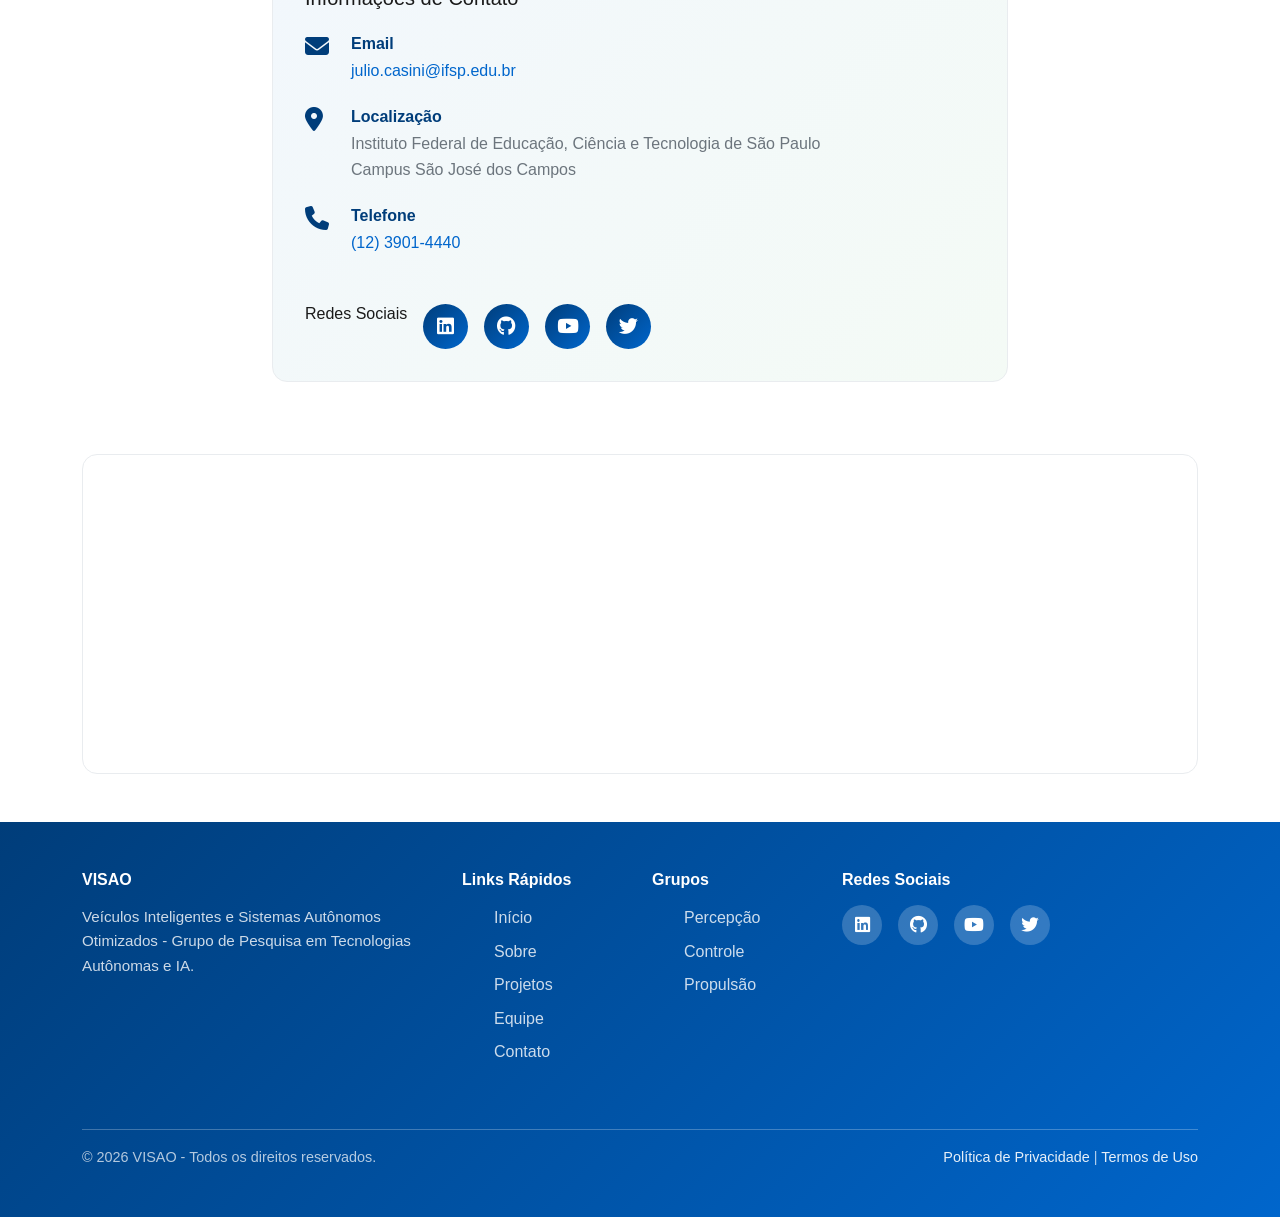
==== commit 1fd3d020: "chore: atualiza copyright para 2026" ====
--- a/index.html
+++ b/index.html
@@ -506,7 +506,7 @@
             
             <div class="row">
                 <div class="col-md-6">
-                    <p class="footer-copyright">&copy; 2024 VISAO - Todos os direitos reservados.</p>
+                    <p class="footer-copyright">&copy; 2026 VISAO - Todos os direitos reservados.</p>
                 </div>
                 <div class="col-md-6 text-md-end">
                     <p class="footer-copyright"><a href="#">Política de Privacidade</a> | <a href="#">Termos de Uso</a></p>
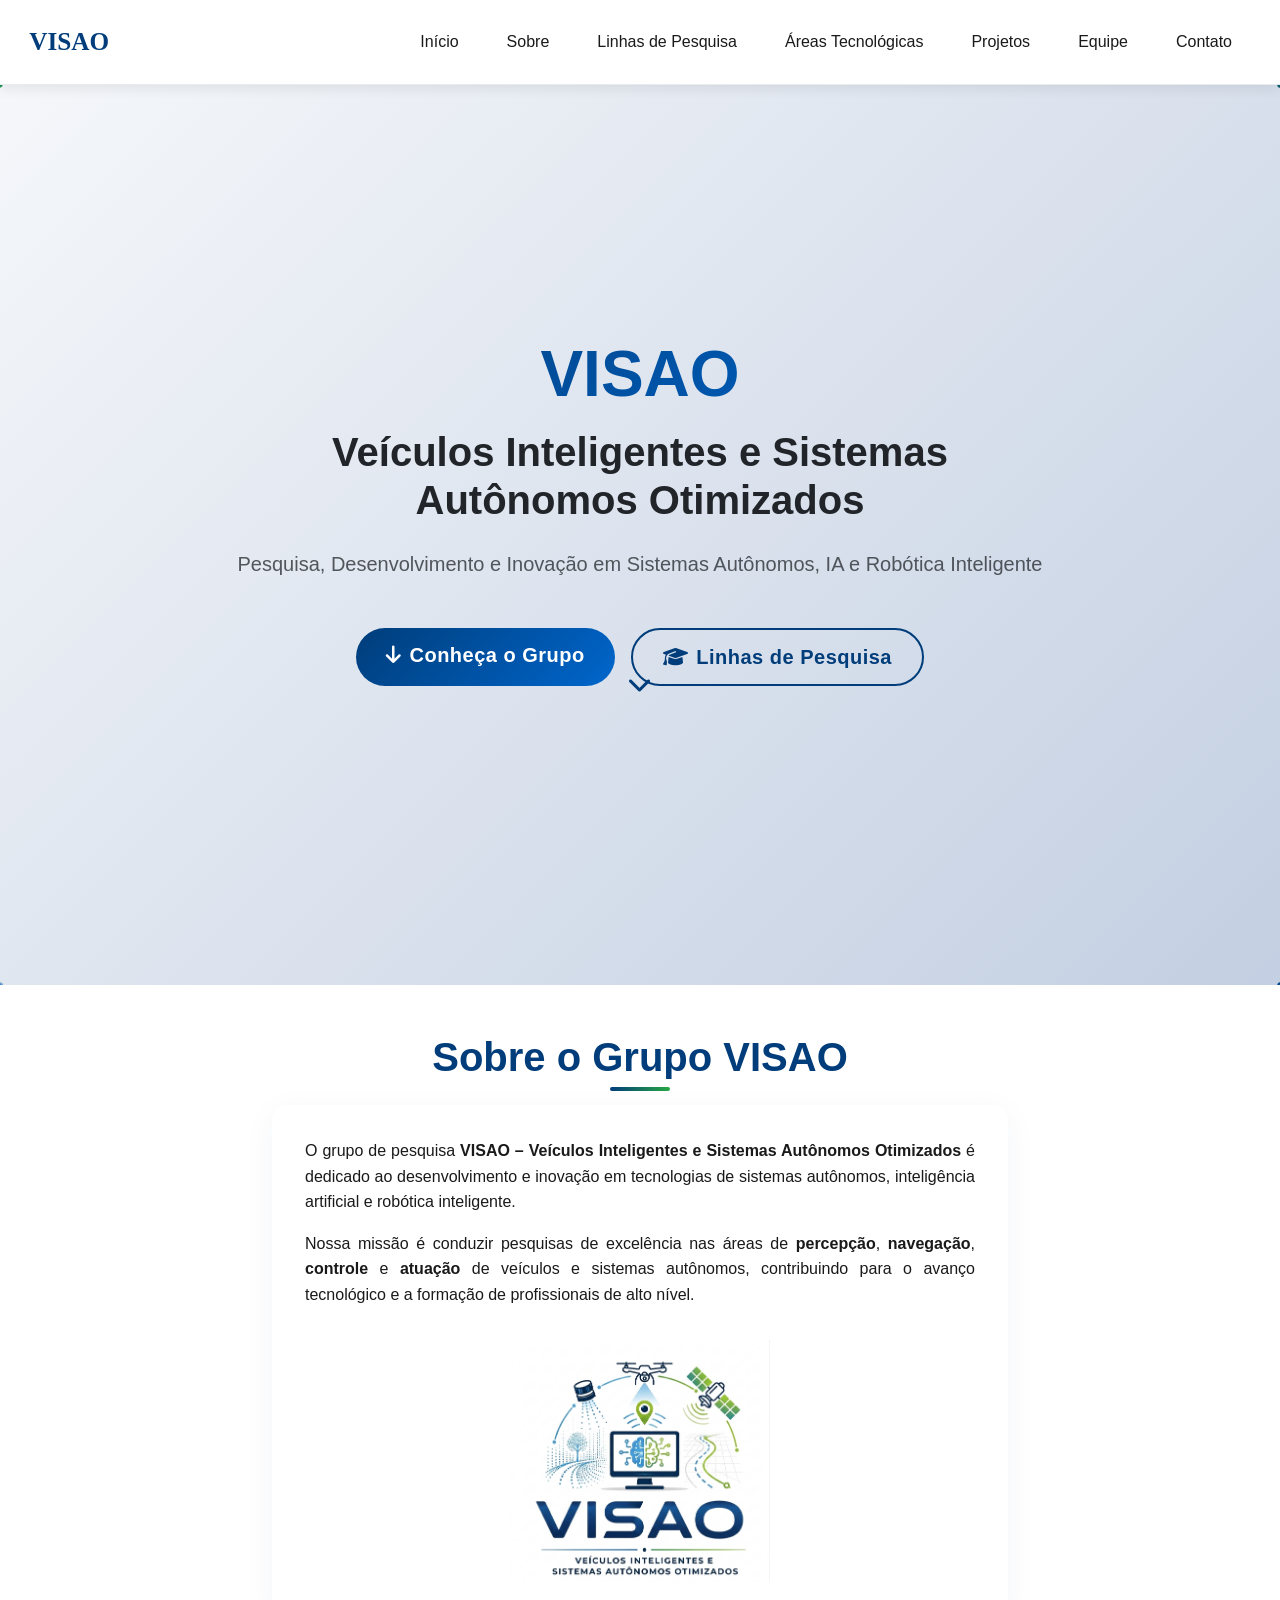
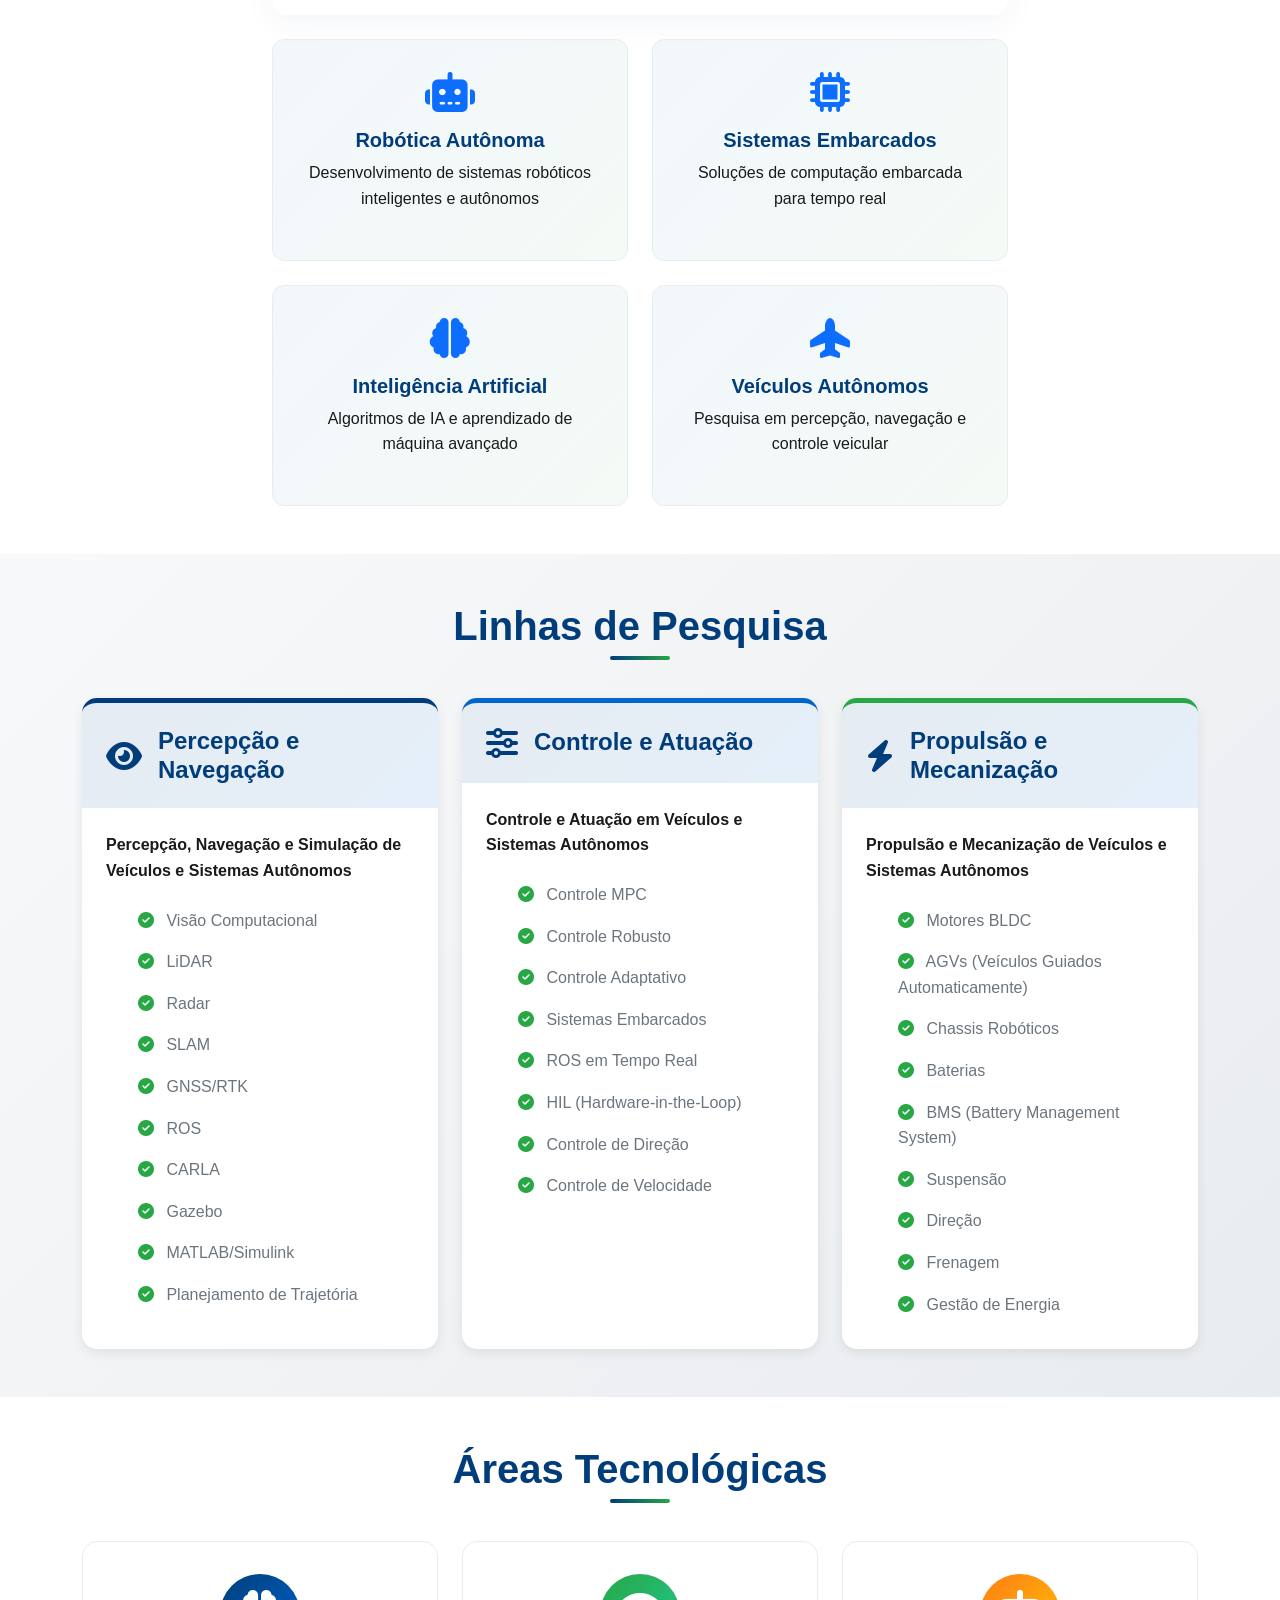
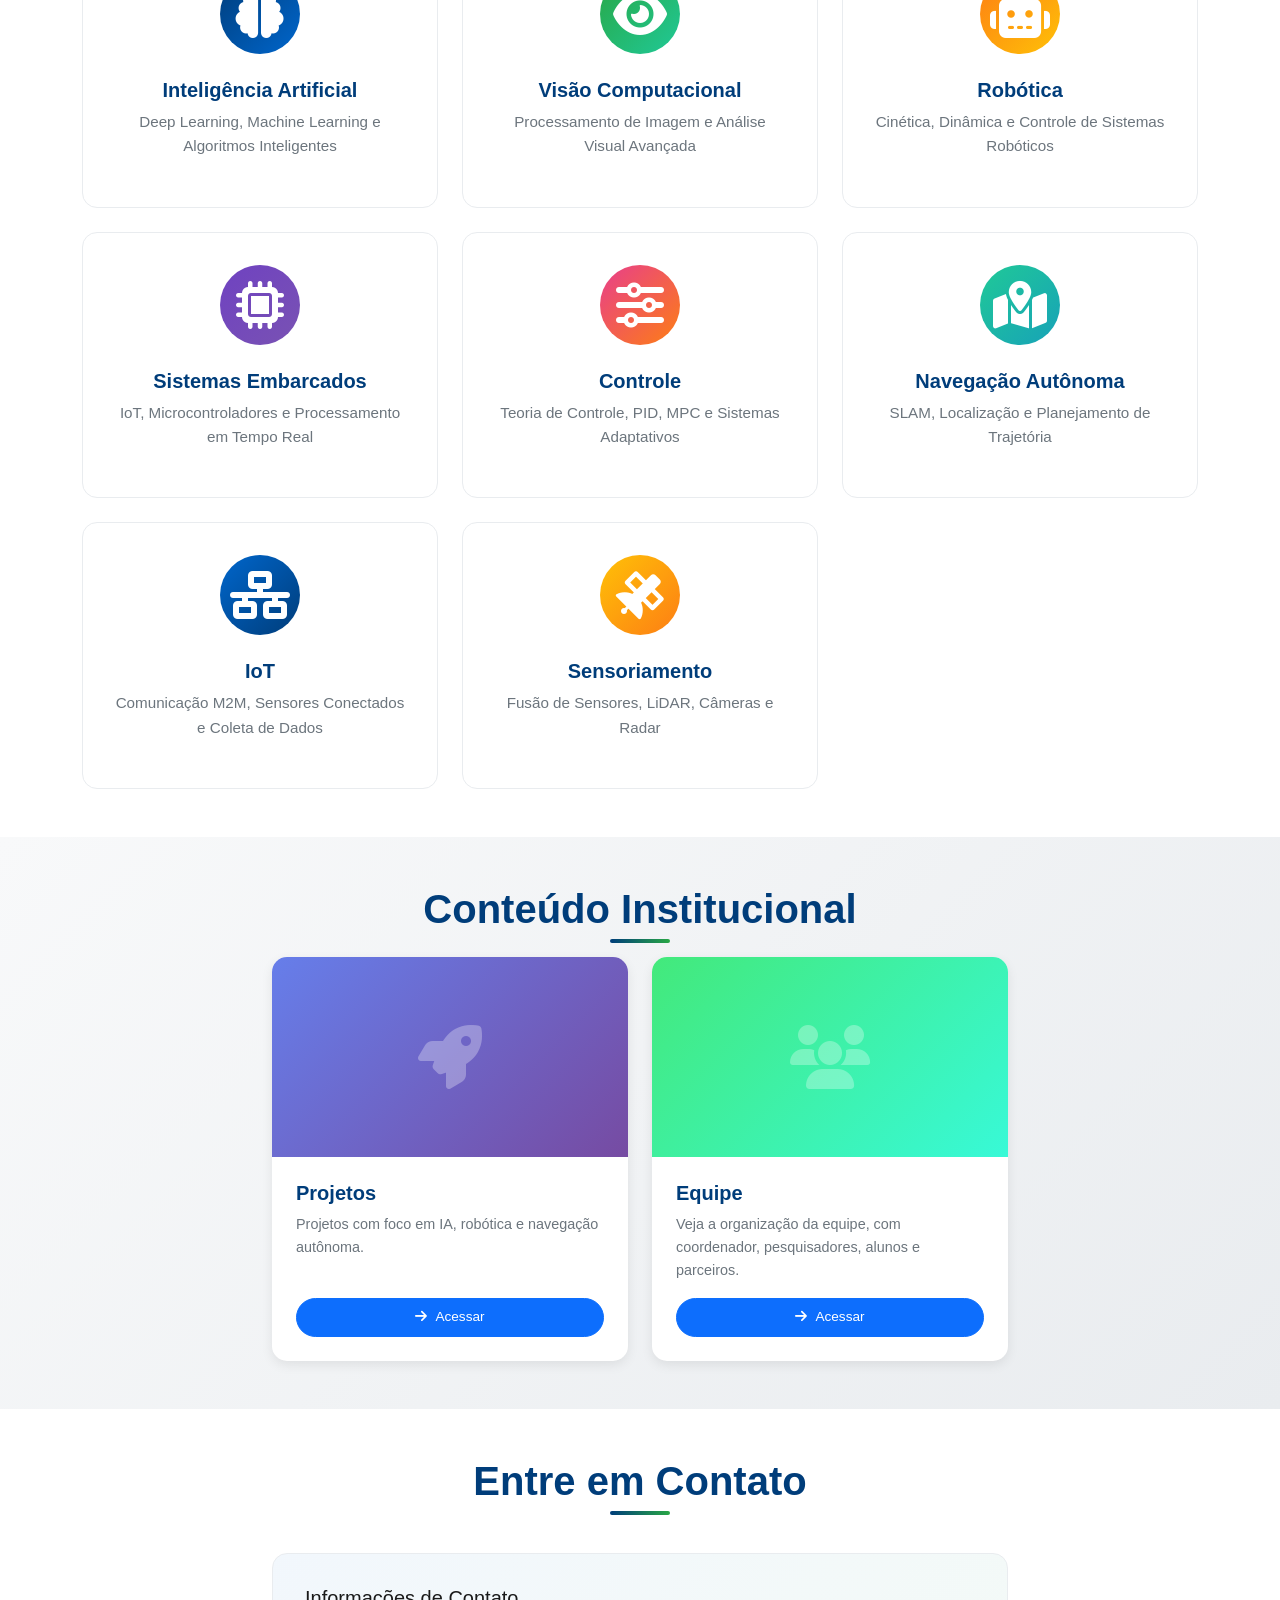
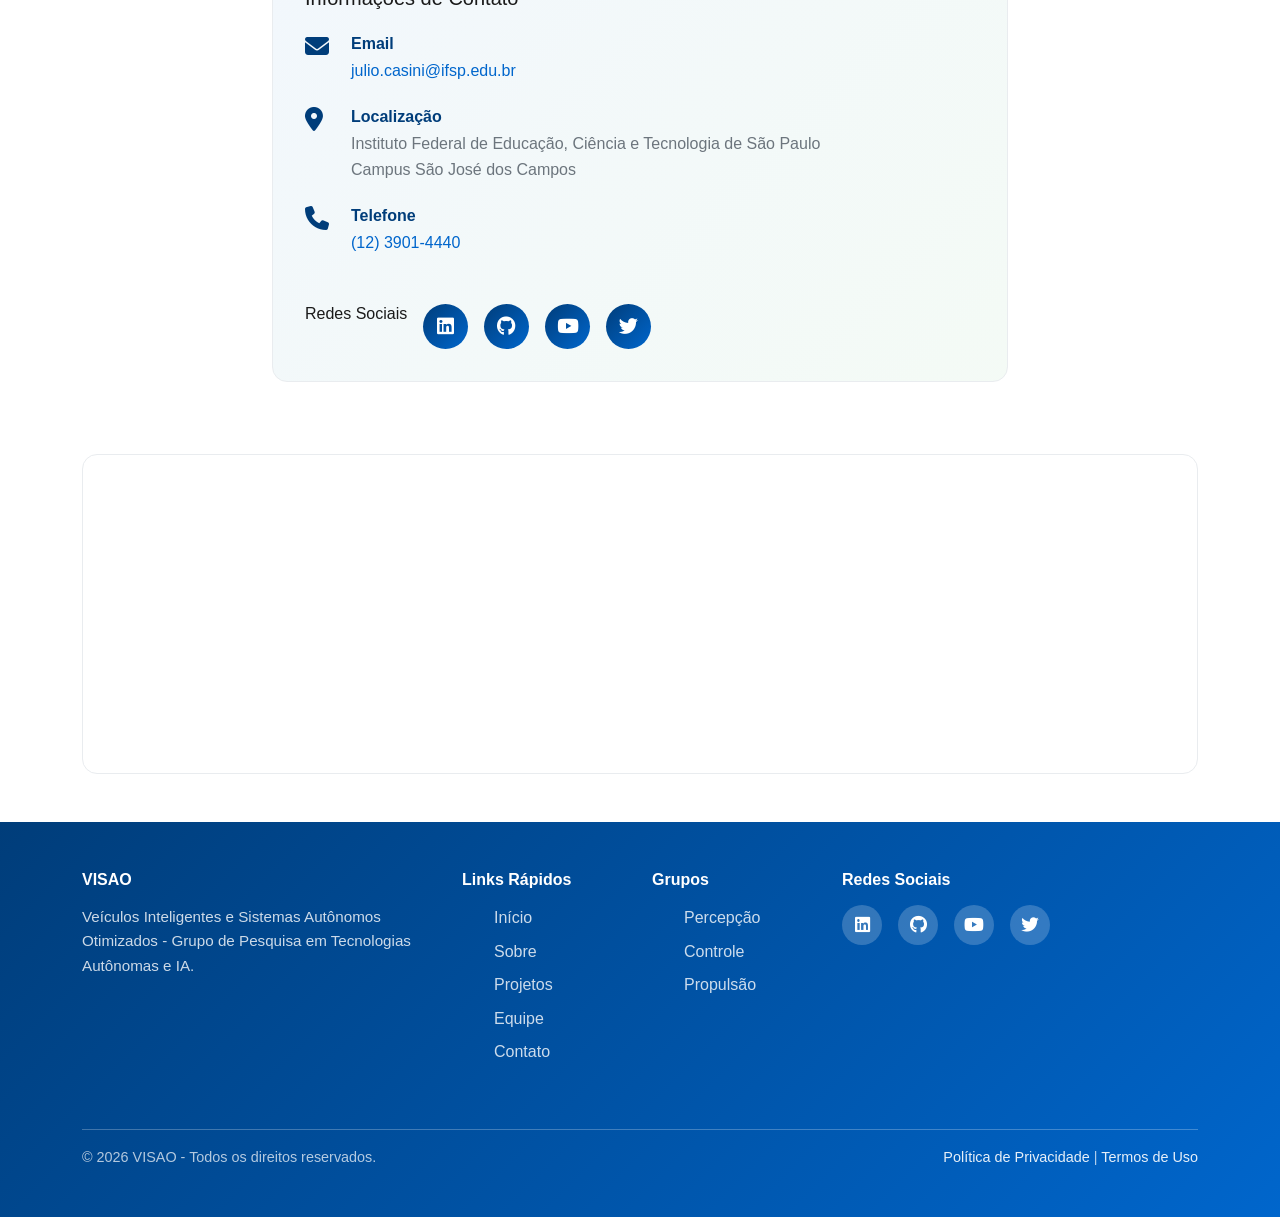
==== commit 264dd1ee: "Atualiza texto da secao de projetos na home" ====
--- a/index.html
+++ b/index.html
@@ -127,7 +127,7 @@
                         </div>
                         <div class="col-md-6">
                             <div class="feature-box">
-                                <i class="fas fa-car text-primary"></i>
+                                <i class="fas fa-plane-up text-primary"></i>
                                 <h5>Veículos Autônomos</h5>
                                 <p>Pesquisa em percepção, navegação e controle veicular</p>
                             </div>
@@ -330,7 +330,7 @@
                         </div>
                         <div class="project-content">
                             <h5>Projetos</h5>
-                            <p>Conheça os projetos do grupo, com foco em IA, robótica e navegação autônoma.</p>
+                            <p>Projetos com foco em IA, robótica e navegação autônoma.</p>
                             <a href="projetos.html" class="btn btn-sm btn-primary btn-custom-small"><i class="fas fa-arrow-right me-2"></i>Acessar</a>
                         </div>
                     </div>
--- a/style.css
+++ b/style.css
@@ -583,12 +583,24 @@
     margin: 0 auto 1rem;
     border-radius: 50%;
     background: linear-gradient(135deg, var(--primary-color), var(--secondary-color));
+    overflow: hidden;
     display: flex;
     align-items: center;
     justify-content: center;
     font-size: 4rem;
     color: rgba(255, 255, 255, 0.3);
     transition: var(--transition);
+}
+
+.team-image img {
+    width: 100%;
+    height: 100%;
+    object-fit: cover;
+    display: block;
+}
+
+.team-image--aguinaldo img {
+    object-position: 52% 28%;
 }
 
 .team-card:hover .team-image {
